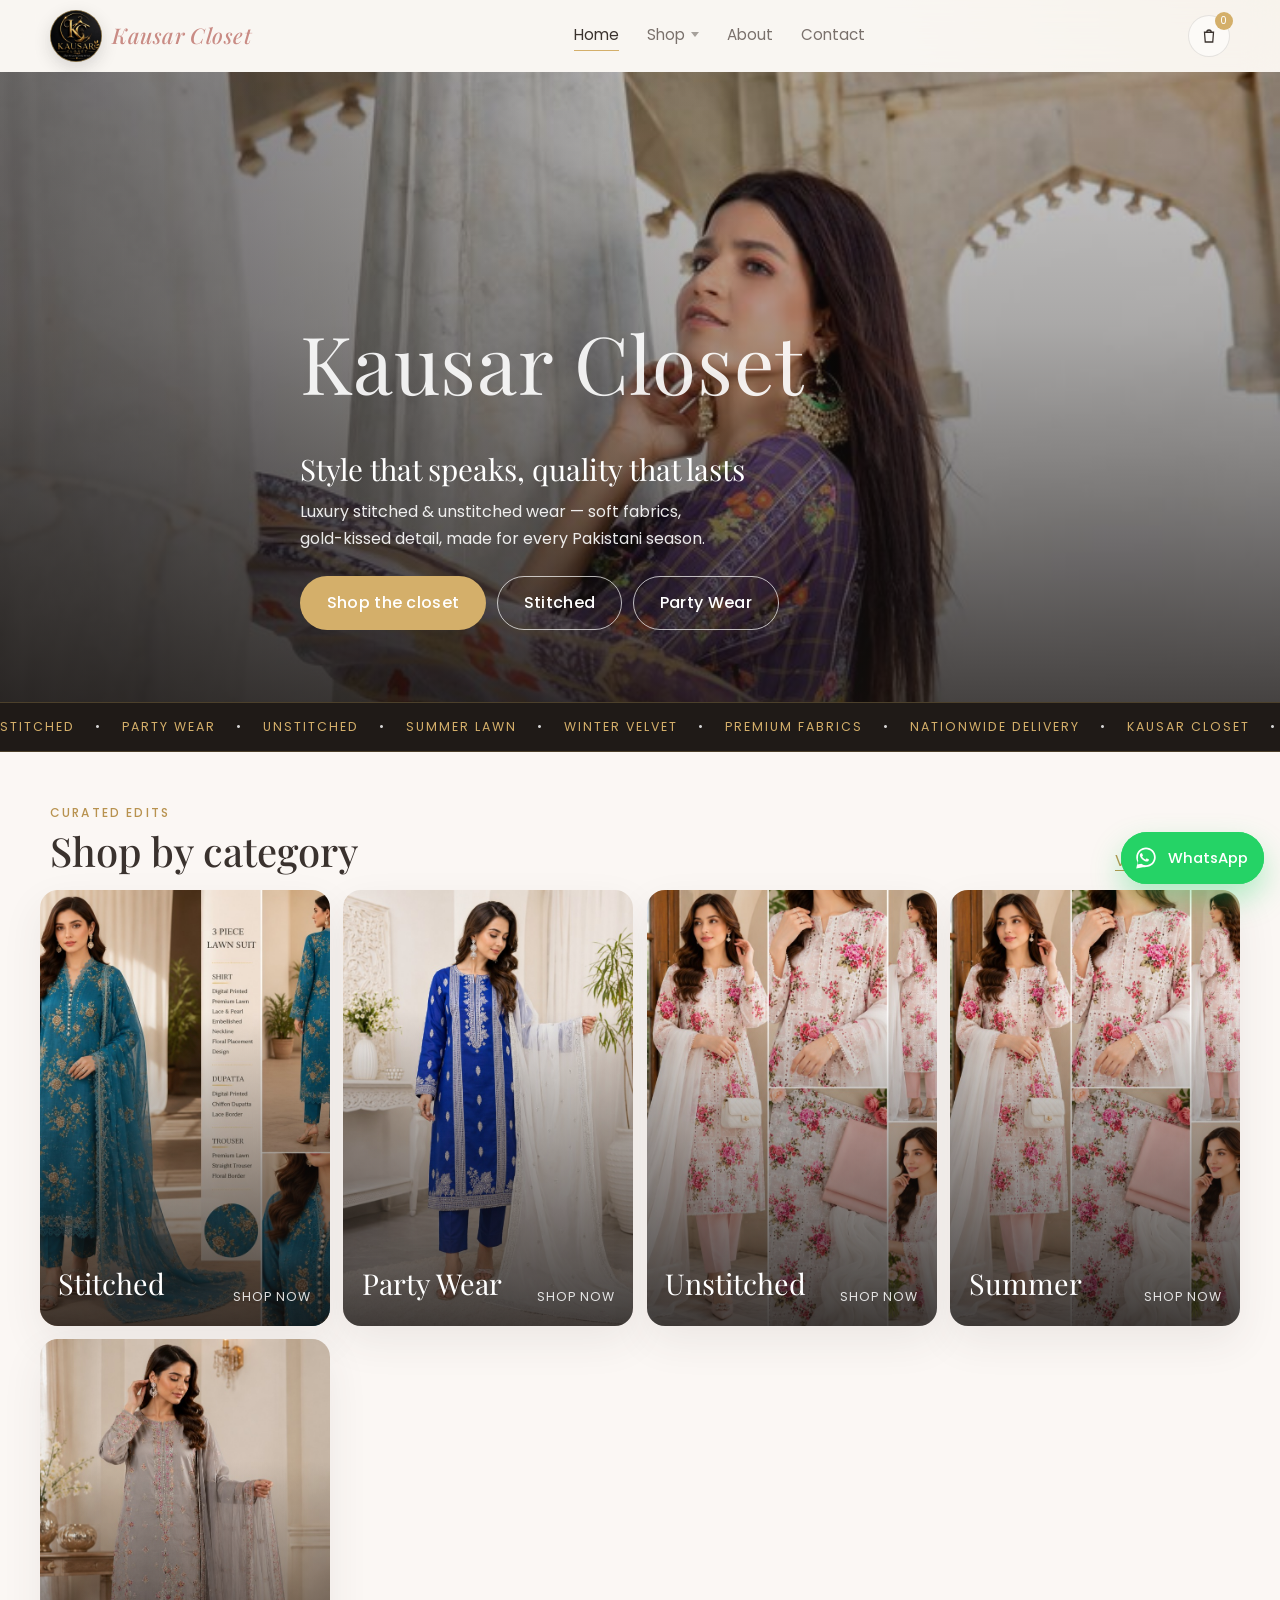
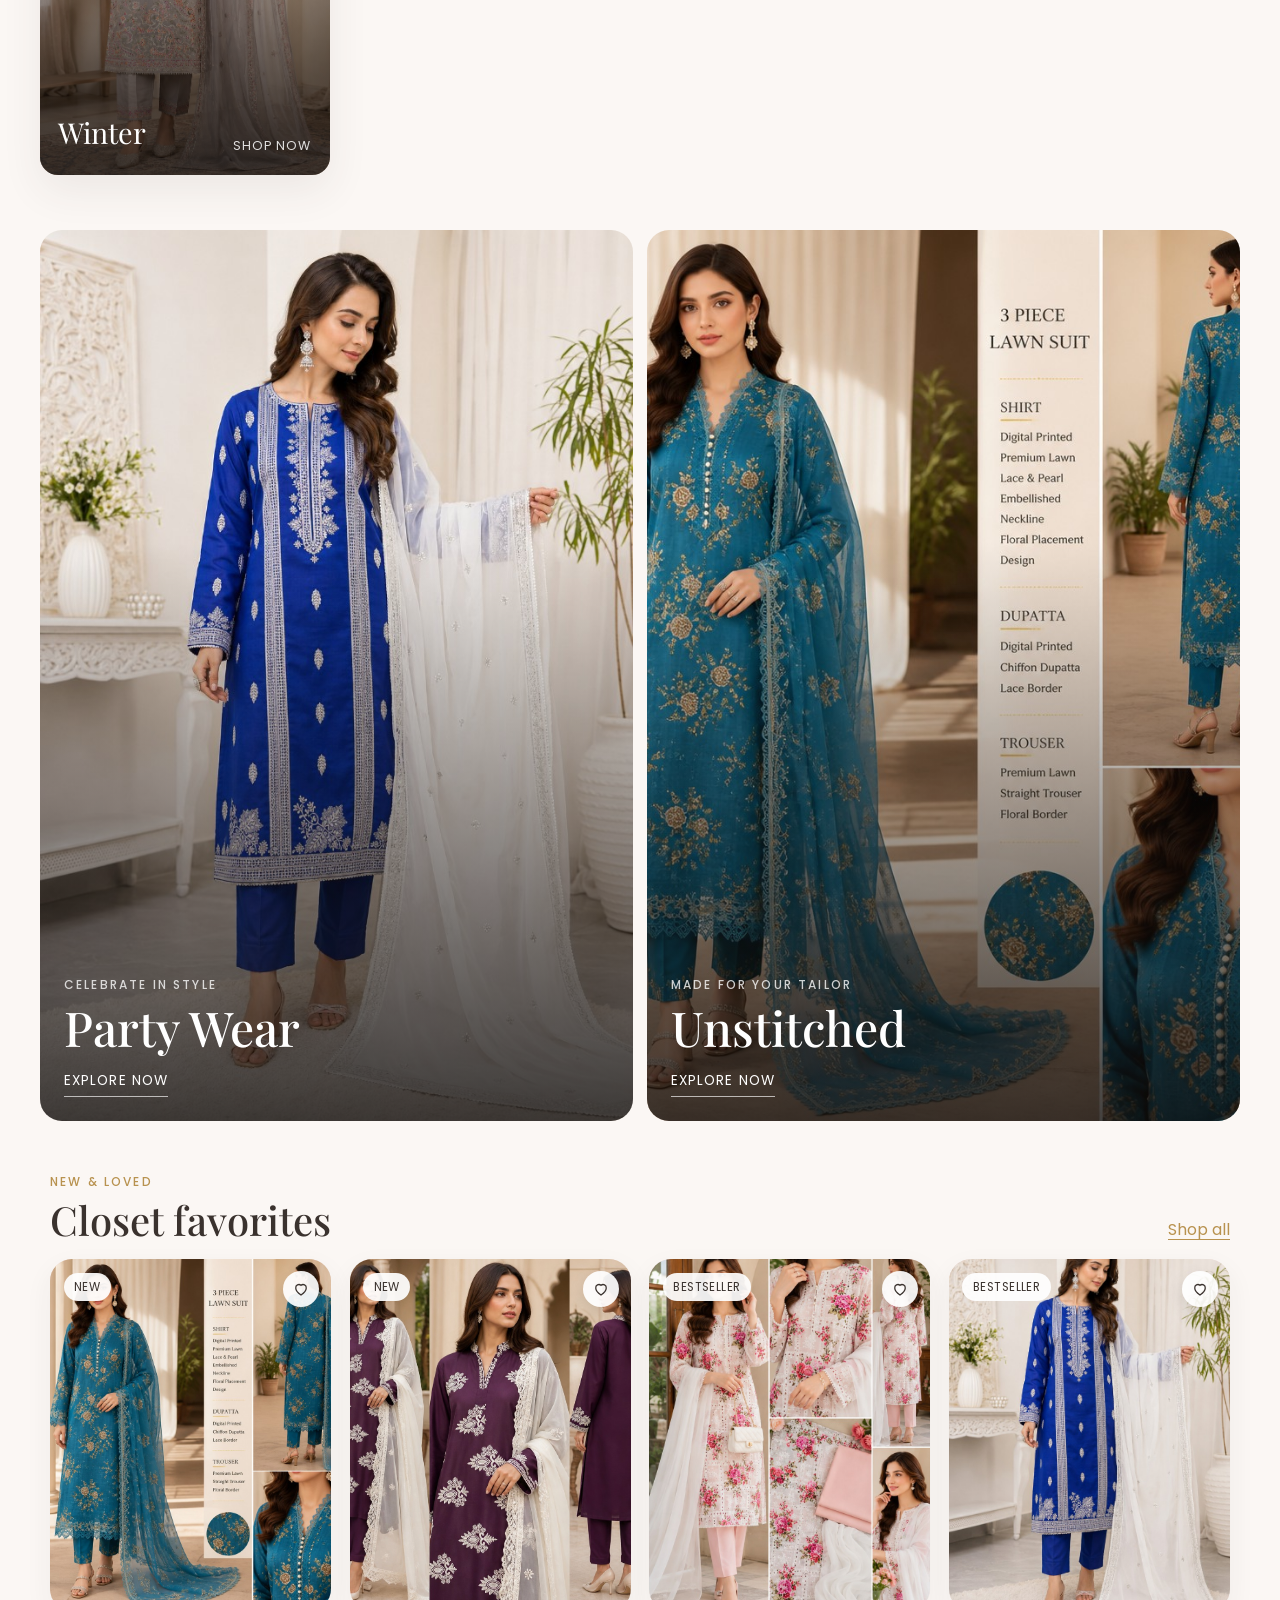
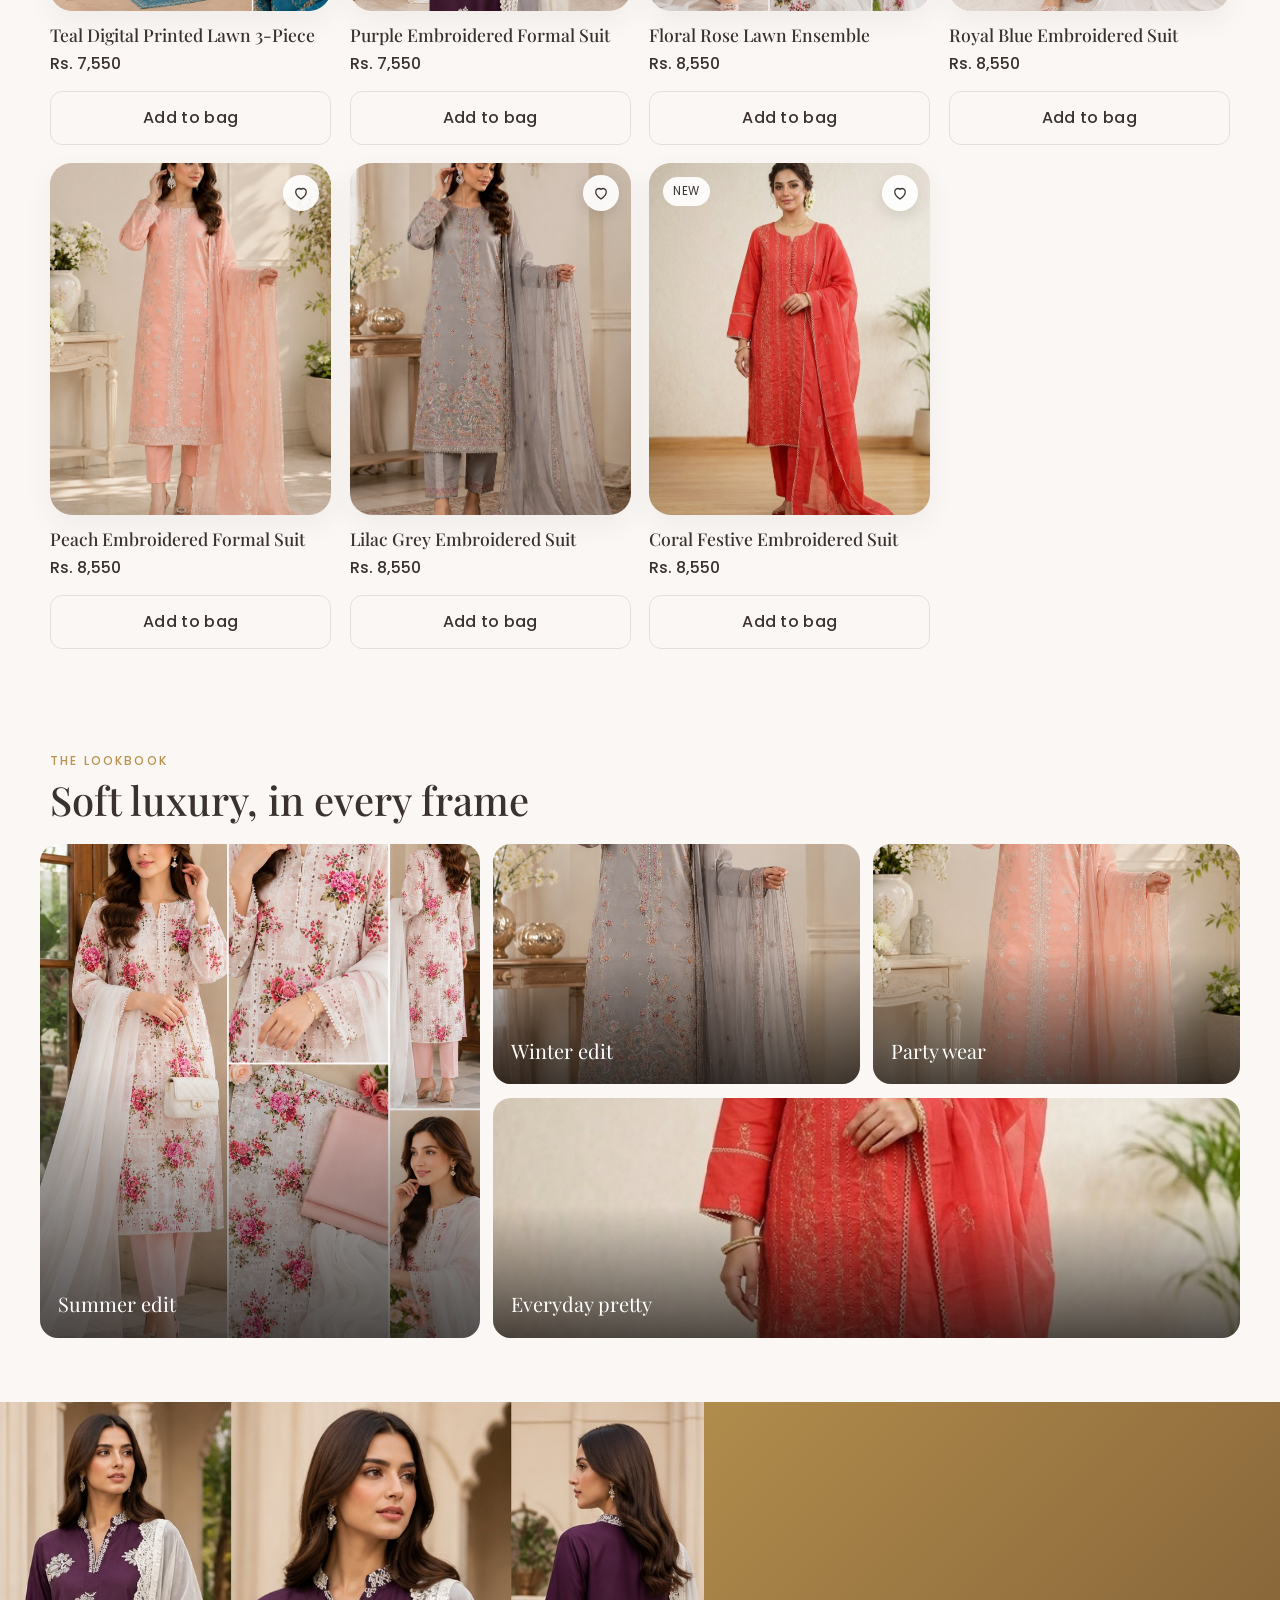
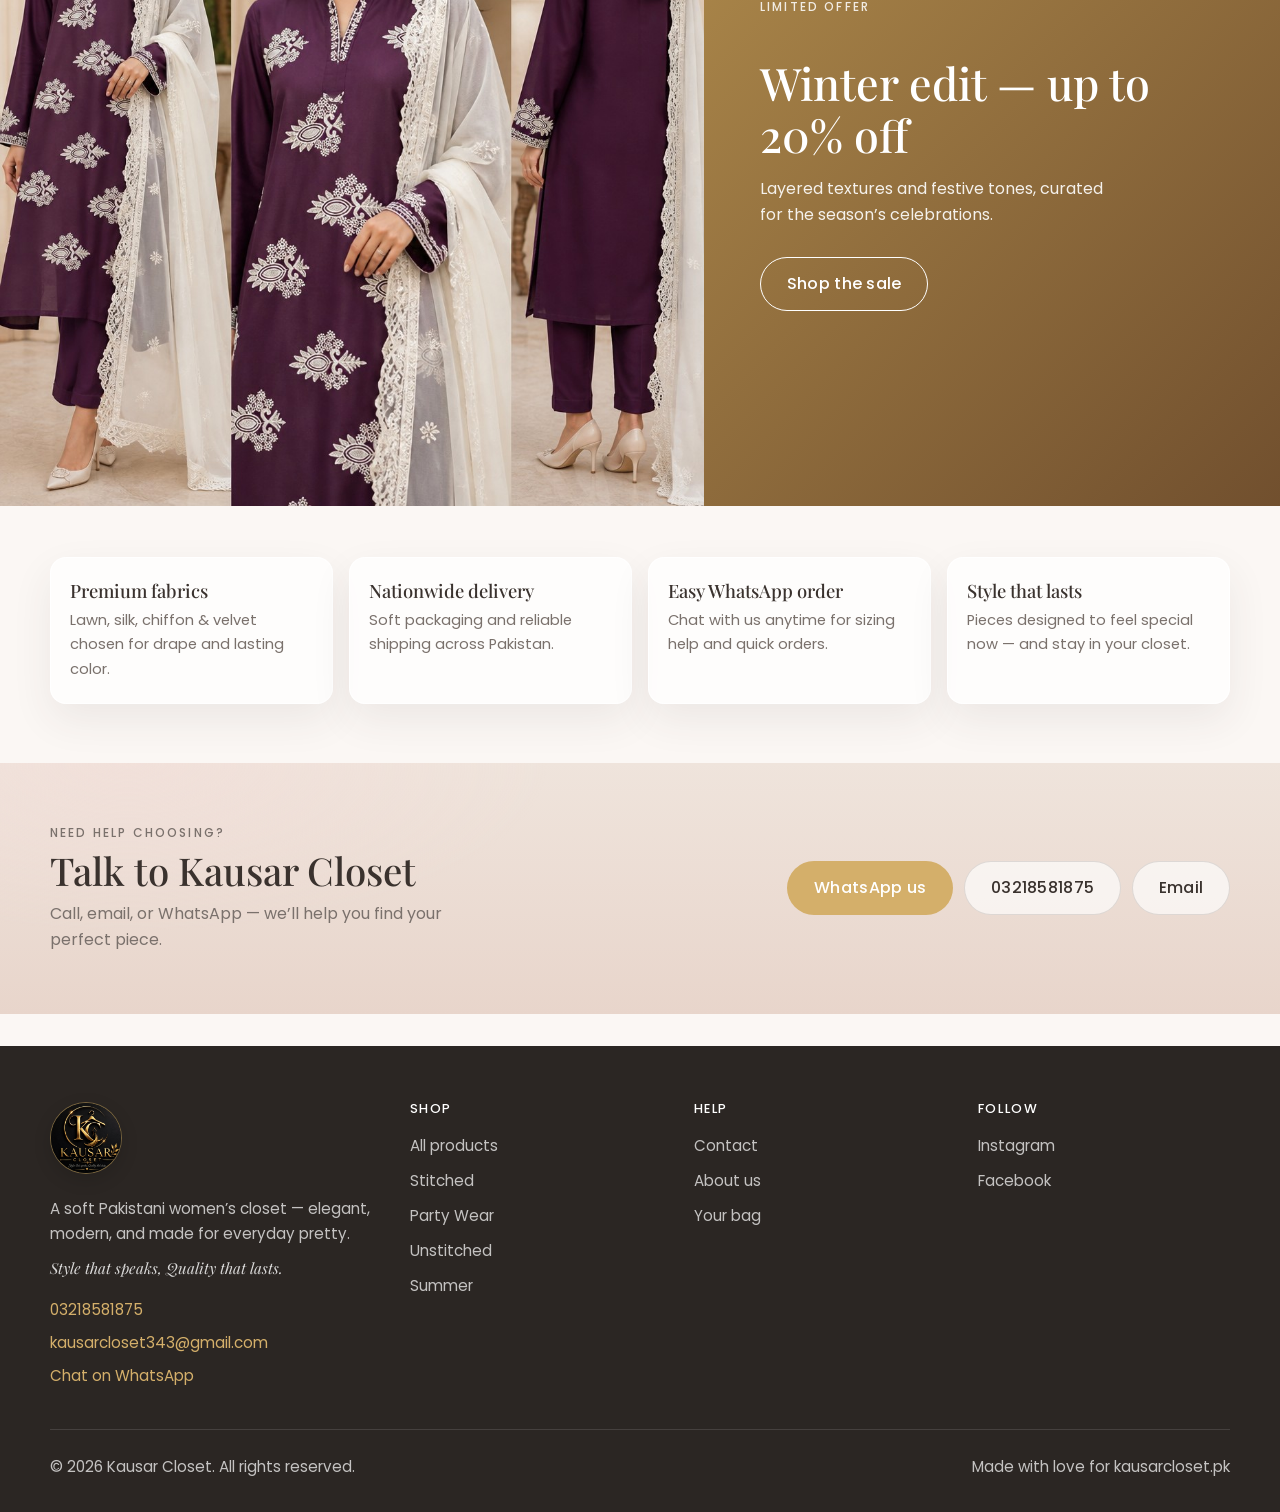
==== index.html @ b7579f5f "Add files via upload" ====
<!DOCTYPE html>
<html lang="en">
  <head>
    <!-- Google tag (gtag.js) -->
    <script async src="https://www.googletagmanager.com/gtag/js?id=G-FG3QPRJV1M"></script>
    <script>
      window.dataLayer = window.dataLayer || [];
      function gtag(){dataLayer.push(arguments);}
      gtag('js', new Date());

      gtag('config', 'G-FG3QPRJV1M');
    </script>
    <meta charset="UTF-8" />
    <meta name="viewport" content="width=device-width, initial-scale=1.0" />
    <title>Kausar Closet | Pakistani Women's Clothing — Stitched Dresses &amp; Party Wear</title>
    <meta
      name="description"
      content="Shop premium Pakistani women's clothing at Kausar Closet. Stitched lawn dresses, party wear, and festive outfits with nationwide delivery across Pakistan."
    />
    <meta
      name="keywords"
      content="Pakistani women's clothing, lawn suits, stitched dresses, party wear, Kausar Closet, online shopping Pakistan, women's fashion"
    />
    <meta name="robots" content="index, follow" />
    <meta name="author" content="Kausar Closet" />
    <link rel="canonical" href="https://kausarcloset.pk/" />
    <link rel="icon" href="images/logo.png" type="image/png" />
    <meta property="og:type" content="website" />
    <meta property="og:site_name" content="Kausar Closet" />
    <meta property="og:locale" content="en_PK" />
    <meta property="og:title" content="Kausar Closet | Pakistani Women's Clothing" />
    <meta
      property="og:description"
      content="Shop premium Pakistani women's clothing — stitched dresses, party wear, and lawn suits with nationwide delivery."
    />
    <meta property="og:url" content="https://kausarcloset.pk/" />
    <meta property="og:image" content="https://kausarcloset.pk/images/hero.jpg" />
    <meta name="twitter:card" content="summary_large_image" />
    <meta name="twitter:title" content="Kausar Closet | Pakistani Women's Clothing" />
    <meta
      name="twitter:description"
      content="Shop premium Pakistani women's clothing — stitched dresses, party wear, and lawn suits."
    />
    <meta name="twitter:image" content="https://kausarcloset.pk/images/hero.jpg" />
    <script type="application/ld+json">
      {
        "@context": "https://schema.org",
        "@type": "ClothingStore",
        "name": "Kausar Closet",
        "url": "https://kausarcloset.pk",
        "logo": "https://kausarcloset.pk/images/logo.png",
        "image": "https://kausarcloset.pk/images/hero.jpg",
        "description": "Premium Pakistani women's clothing brand offering stitched dresses, party wear, and lawn suits with nationwide delivery.",
        "email": "kausarcloset343@gmail.com",
        "telephone": "+923218581875",
        "sameAs": [
          "https://www.instagram.com/kausar_closet",
          "https://www.facebook.com/share/1J52Gzczg1/"
        ],
        "address": { "@type": "PostalAddress", "addressCountry": "PK" }
      }
    </script>
    <script type="application/ld+json">
      {
        "@context": "https://schema.org",
        "@type": "WebSite",
        "name": "Kausar Closet",
        "url": "https://kausarcloset.pk",
        "potentialAction": {
          "@type": "SearchAction",
          "target": "https://kausarcloset.pk/shop.html?q={search_term_string}",
          "query-input": "required name=search_term_string"
        }
      }
    </script>
    <link rel="preconnect" href="https://fonts.googleapis.com" />
    <link rel="preconnect" href="https://fonts.gstatic.com" crossorigin />
    <link
      href="https://fonts.googleapis.com/css2?family=Playfair+Display:wght@400;500;600&family=Poppins:wght@300;400;500;600&display=swap"
      rel="stylesheet"
    />
    <link rel="stylesheet" href="css/styles.css" />
  </head>
  <body>
    <header class="site-header">
      <nav class="navbar" aria-label="Primary">
        <a class="logo" href="index.html" aria-label="Kausar Closet home">
          <img class="logo-img" src="images/logo.png" alt="Kausar Closet" />
          <span class="logo-text">Kausar <em>Closet</em></span>
        </a>
        <ul class="nav-links" data-nav>
          <li><a href="index.html" aria-current="page">Home</a></li>
          <li class="nav-item has-dropdown">
            <a href="shop.html" class="nav-parent" data-dropdown-toggle aria-haspopup="true" aria-expanded="false">Shop</a>
            <ul class="nav-dropdown" data-dropdown>
              <li><a href="shop.html?category=stitched">Stitched</a></li>
              <li><a href="shop.html?category=partywear">Party Wear</a></li>
              <li><a href="shop.html?category=unstitched">Unstitched</a></li>
            </ul>
          </li>
          <li><a href="about.html">About</a></li>
          <li><a href="contact.html">Contact</a></li>
        </ul>
        <div class="nav-actions">
          <a class="icon-btn" href="cart.html" aria-label="Shopping bag">
            <svg width="18" height="18" viewBox="0 0 24 24" fill="none" stroke="currentColor" stroke-width="1.7">
              <path d="M6 7h12l-1 13H7L6 7z" />
              <path d="M9 7a3 3 0 0 1 6 0" />
            </svg>
            <span class="cart-count" data-cart-count>0</span>
          </a>
          <button class="nav-toggle" type="button" data-nav-toggle aria-label="Open menu" aria-expanded="false">
            <span></span><span></span><span></span>
          </button>
        </div>
      </nav>
    </header>

    <main>
      <section class="hero">
        <div class="hero-media">
          <img
            src="images/hero.jpg"
            alt="Pakistani women's stitched dresses and party wear — Kausar Closet"
          />
        </div>
        <div class="hero-content">
          <p class="hero-brand">Kausar Closet</p>
          <h2>Style that speaks, quality that lasts</h2>
          <p>Luxury stitched &amp; unstitched wear — soft fabrics, gold-kissed detail, made for every Pakistani season.</p>
          <div class="hero-actions">
            <a class="btn btn-primary" href="shop.html">Shop the closet</a>
            <a class="btn btn-outline" href="shop.html?category=stitched">Stitched</a>
            <a class="btn btn-outline" href="shop.html?category=partywear">Party Wear</a>
          </div>
        </div>
      </section>

      <div class="ticker" aria-hidden="true">
        <div class="ticker-track">
          <span>Stitched</span><span>•</span><span>Party Wear</span><span>•</span><span>Unstitched</span><span>•</span><span>Summer Lawn</span><span>•</span
          ><span>Winter Velvet</span><span>•</span><span>Premium Fabrics</span><span>•</span><span>Nationwide Delivery</span
          ><span>•</span><span>Kausar Closet</span><span>•</span> <span>Stitched</span><span>•</span><span>Party Wear</span><span>•</span><span>Unstitched</span
          ><span>•</span><span>Summer Lawn</span><span>•</span><span>Winter Velvet</span><span>•</span><span>Premium Fabrics</span
          ><span>•</span><span>Nationwide Delivery</span><span>•</span><span>Kausar Closet</span><span>•</span>
        </div>
      </div>

      <section class="section section-tight">
        <div class="container section-head-row reveal">
          <div>
            <p class="eyebrow">Curated edits</p>
            <h2>Shop by category</h2>
          </div>
          <a class="text-link" href="shop.html">View all pieces</a>
        </div>
        <div class="categories categories-home" data-categories></div>
      </section>

      <section class="editorial">
        <a class="editorial-panel reveal" href="shop.html?category=partywear">
          <img
            src="images/dresses/ChatGPT_Image_Jun_12__2026__12_15_43_PM-2d83cd5f-b2a1-4560-ad43-c1e8fb4c5774.png"
            alt="Pakistani party wear dresses — Kausar Closet collection"
          />
          <div class="editorial-copy">
            <p class="eyebrow">Celebrate in style</p>
            <h2>Party Wear</h2>
            <span class="editorial-link">Explore now</span>
          </div>
        </a>
        <a class="editorial-panel reveal" href="shop.html?category=unstitched">
          <img
            src="images/dresses/openart-gpt-image-2-edit-1_1781247168605_93f8f8d8-4ba07b5d-21bb-4611-be1c-ada21c6b756f.png"
            alt="Unstitched lawn suits — Kausar Closet"
          />
          <div class="editorial-copy">
            <p class="eyebrow">Made for your tailor</p>
            <h2>Unstitched</h2>
            <span class="editorial-link">Explore now</span>
          </div>
        </a>
      </section>

      <section class="section section-tight">
        <div class="container">
          <div class="section-head-row reveal">
            <div>
              <p class="eyebrow">New &amp; loved</p>
              <h2>Closet favorites</h2>
            </div>
            <a class="text-link" href="shop.html">Shop all</a>
          </div>
          <div class="products products-home" data-featured-products></div>
        </div>
      </section>

      <section class="lookbook">
        <div class="container lookbook-head reveal">
          <p class="eyebrow">The lookbook</p>
          <h2>Soft luxury, in every frame</h2>
        </div>
        <div class="lookbook-grid">
          <a class="lookbook-item tall reveal" href="shop.html?season=summer">
            <img src="images/dresses/ChatGPT_Image_Jun_12__2026__12_09_13_PM-4ccfb192-ed23-46f2-8f4c-86222f01ee28.png" alt="Summer lawn dress — Kausar Closet" />
            <span>Summer edit</span>
          </a>
          <a class="lookbook-item reveal" href="shop.html?season=winter">
            <img src="images/dresses/ChatGPT_Image_Jun_12__2026__12_21_53_PM-acbcbb9b-b437-4c44-b190-1f8b310de6d7.png" alt="Winter stitched outfit — Kausar Closet" />
            <span>Winter edit</span>
          </a>
          <a class="lookbook-item reveal" href="shop.html?category=partywear">
            <img src="images/dresses/ChatGPT_Image_Jun_12__2026__12_18_59_PM-d9ed36e4-d057-4223-8200-35a41bc79ed8.png" alt="Festive party wear dress — Kausar Closet" />
            <span>Party wear</span>
          </a>
          <a class="lookbook-item wide reveal" href="shop.html">
            <img src="images/dresses/Gemini_Generated_Image_ppmfowppmfowppmf-2f299308-337a-46da-9046-ed47f07273a7.png" alt="Everyday Pakistani lawn dress — Kausar Closet" />
            <span>Everyday pretty</span>
          </a>
        </div>
      </section>

      <section class="promo promo-rich">
        <div class="promo-media">
          <img
            src="images/dresses/openart-gpt-image-2-edit-1_1781247405779_ece7c809-76edd102-9fc7-47de-b221-4cb760f523ff.png"
            alt="Winter sale collection"
          />
        </div>
        <div class="promo-inner reveal">
          <p class="eyebrow">Limited offer</p>
          <h2>Winter edit — up to 20% off</h2>
          <p>Layered textures and festive tones, curated for the season’s celebrations.</p>
          <a class="btn btn-outline" href="shop.html?season=winter">Shop the sale</a>
        </div>
      </section>

      <section class="section section-tight promise">
        <div class="container">
          <div class="promise-grid">
            <article class="promise-item reveal">
              <h3>Premium fabrics</h3>
              <p>Lawn, silk, chiffon &amp; velvet chosen for drape and lasting color.</p>
            </article>
            <article class="promise-item reveal">
              <h3>Nationwide delivery</h3>
              <p>Soft packaging and reliable shipping across Pakistan.</p>
            </article>
            <article class="promise-item reveal">
              <h3>Easy WhatsApp order</h3>
              <p>Chat with us anytime for sizing help and quick orders.</p>
            </article>
            <article class="promise-item reveal">
              <h3>Style that lasts</h3>
              <p>Pieces designed to feel special now — and stay in your closet.</p>
            </article>
          </div>
        </div>
      </section>

      <section class="cta-band">
        <div class="container cta-band-inner reveal">
          <div>
            <p class="eyebrow">Need help choosing?</p>
            <h2>Talk to Kausar Closet</h2>
            <p>Call, email, or WhatsApp — we’ll help you find your perfect piece.</p>
          </div>
          <div class="cta-band-actions">
            <a class="btn btn-primary" href="https://wa.me/923218581875" target="_blank" rel="noopener noreferrer">WhatsApp us</a>
            <a class="btn btn-ghost-light" href="tel:03218581875">03218581875</a>
            <a class="btn btn-ghost-light" href="mailto:kausarcloset343@gmail.com">Email</a>
          </div>
        </div>
      </section>
    </main>

    <footer class="site-footer">
      <div class="container footer-grid">
        <div>
          <a class="logo logo-footer" href="index.html" aria-label="Kausar Closet home">
            <img class="logo-img" src="images/logo.png" alt="Kausar Closet" />
          </a>
          <p>A soft Pakistani women’s closet — elegant, modern, and made for everyday pretty.</p>
          <p class="footer-tagline">Style that speaks, Quality that lasts.</p>
          <ul class="footer-contact">
            <li><a href="tel:03218581875">03218581875</a></li>
            <li><a href="mailto:kausarcloset343@gmail.com">kausarcloset343@gmail.com</a></li>
            <li><a href="https://wa.me/923218581875" target="_blank" rel="noopener noreferrer">Chat on WhatsApp</a></li>
          </ul>
        </div>
        <div class="footer-col">
          <h3>Shop</h3>
          <ul>
            <li><a href="shop.html">All products</a></li>
            <li><a href="shop.html?category=stitched">Stitched</a></li>
            <li><a href="shop.html?category=partywear">Party Wear</a></li>
            <li><a href="shop.html?category=unstitched">Unstitched</a></li>
            <li><a href="shop.html?season=summer">Summer</a></li>
          </ul>
        </div>
        <div class="footer-col">
          <h3>Help</h3>
          <ul>
            <li><a href="contact.html">Contact</a></li>
            <li><a href="about.html">About us</a></li>
            <li><a href="cart.html">Your bag</a></li>
          </ul>
        </div>
        <div class="footer-col">
          <h3>Follow</h3>
          <ul class="social-links">
            <li>
              <a
                href="https://www.instagram.com/kausar_closet"
                target="_blank"
                rel="noopener noreferrer"
                aria-label="Instagram"
                >Instagram</a
              >
            </li>
            <li>
              <a
                href="https://www.facebook.com/share/1J52Gzczg1/?mibextid=wwXIfr"
                target="_blank"
                rel="noopener noreferrer"
                aria-label="Facebook"
                >Facebook</a
              >
            </li>
          </ul>
        </div>
      </div>
      <div class="container footer-bottom">
        <p>© <span data-year></span> Kausar Closet. All rights reserved.</p>
        <p>Made with love for kausarcloset.pk</p>
      </div>
    </footer>

    <script src="js/seo.js?v=24"></script>
    <script src="js/data.js?v=24"></script>
    <script src="js/cart.js?v=24"></script>
    <script src="js/main.js?v=24"></script>
    <a
      class="whatsapp-float"
      href="https://wa.me/923218581875?text=Hi%20Kausar%20Closet%2C%20I%20have%20a%20question"
      target="_blank"
      rel="noopener noreferrer"
      aria-label="Chat on WhatsApp"
    >
      <svg viewBox="0 0 32 32" aria-hidden="true">
        <path
          fill="currentColor"
          d="M19.11 17.43c-.28-.14-1.64-.81-1.9-.90-.25-.1-.44-.14-.63.14-.18.27-.72.9-.88 1.08-.16.18-.33.2-.6.07-.28-.14-1.16-.43-2.21-1.36-.82-.73-1.37-1.63-1.53-1.9-.16-.28-.02-.43.12-.57.12-.12.28-.33.41-.49.14-.16.18-.28.28-.46.09-.18.05-.35-.02-.49-.07-.14-.63-1.51-.86-2.07-.23-.55-.46-.47-.63-.48h-.54c-.18 0-.49.07-.74.35-.25.28-.97.95-.97 2.31s.99 2.68 1.13 2.86c.14.18 1.95 2.98 4.72 4.18 1.76.76 2.36.76 3.2.64.5-.07 1.64-.67 1.87-1.32.23-.65.23-1.2.16-1.32-.07-.11-.25-.18-.53-.32z"
        />
        <path
          fill="currentColor"
          d="M16.02 3C9.4 3 4.02 8.37 4.02 15c0 2.2.6 4.25 1.64 6.03L4 29l8.17-1.6A11.9 11.9 0 0 0 16.02 27C22.65 27 28 21.63 28 15S22.65 3 16.02 3zm0 21.82c-1.95 0-3.76-.56-5.3-1.53l-.38-.23-4.85.95 1-4.72-.25-.4A9.76 9.76 0 0 1 6.2 15c0-5.42 4.4-9.82 9.82-9.82s9.82 4.4 9.82 9.82-4.4 9.82-9.82 9.82z"
        />
      </svg>
      <span>WhatsApp</span>
    </a>
  </body>
</html>
---- css/styles.css ----
:root {
  --gold: #d4af6a;
  --gold-dark: #b8924f;
  --blush: #f3ddd8;
  --blush-deep: #e8c6be;
  --rose: #c98b84;
  --bg: #fbf7f4;
  --bg-warm: #f6ebe4;
  --white: #ffffff;
  --ink: #3a322e;
  --ink-soft: #7a716c;
  --line: rgba(58, 50, 46, 0.12);
  --shadow: 0 16px 40px rgba(58, 50, 46, 0.08);
  --radius: 22px;
  --header-h: 72px;
  --font-display: "Playfair Display", Georgia, serif;
  --font-body: "Poppins", "Segoe UI", sans-serif;
  --ease: cubic-bezier(0.22, 1, 0.36, 1);
  --space: clamp(1rem, 3.5vw, 2.5rem);
}

*,
*::before,
*::after {
  box-sizing: border-box;
  margin: 0;
  padding: 0;
}

html {
  scroll-behavior: smooth;
}

body {
  font-family: var(--font-body);
  color: var(--ink);
  background:
    radial-gradient(1000px 520px at 8% -8%, rgba(243, 221, 216, 0.7), transparent 55%),
    radial-gradient(800px 480px at 100% 0%, rgba(212, 175, 106, 0.16), transparent 52%),
    radial-gradient(600px 380px at 50% 100%, rgba(243, 221, 216, 0.35), transparent 60%),
    var(--bg);
  line-height: 1.65;
  min-height: 100vh;
  -webkit-font-smoothing: antialiased;
  text-rendering: optimizeLegibility;
  overflow-x: hidden;
}

body.nav-open {
  overflow: hidden;
}

img {
  display: block;
  max-width: 100%;
}

a {
  color: inherit;
  text-decoration: none;
}

button,
input,
select,
textarea {
  font: inherit;
}

ul {
  list-style: none;
}

.container {
  width: min(1180px, calc(100% - (var(--space) * 2)));
  margin-inline: auto;
}

.eyebrow {
  font-size: 0.75rem;
  letter-spacing: 0.18em;
  text-transform: uppercase;
  color: var(--gold-dark);
  font-weight: 500;
}

h1,
h2,
h3,
.logo {
  font-family: var(--font-display);
  font-weight: 500;
  line-height: 1.15;
}

.section {
  padding: clamp(2.5rem, 5vw, 4.25rem) 0;
}

.section-tight {
  padding: clamp(2rem, 4vw, 3.25rem) 0;
}

.section-head {
  text-align: center;
  max-width: 560px;
  margin: 0 auto 2rem;
}

.section-head h2 {
  font-size: clamp(1.85rem, 4vw, 2.6rem);
  margin: 0.5rem 0 0.75rem;
}

.section-head p {
  color: var(--ink-soft);
}

.section-head-row {
  display: flex;
  align-items: end;
  justify-content: space-between;
  gap: 1rem;
  margin-bottom: 1rem;
}

.section-head-row h2 {
  font-size: clamp(1.85rem, 4vw, 2.5rem);
  margin-top: 0.35rem;
}

.section-head-row .text-link {
  margin-top: 0;
  white-space: nowrap;
}

.btn {
  display: inline-flex;
  align-items: center;
  justify-content: center;
  gap: 0.5rem;
  min-height: 48px;
  padding: 0.8rem 1.6rem;
  border-radius: 999px;
  border: 1px solid transparent;
  font-weight: 500;
  letter-spacing: 0.02em;
  cursor: pointer;
  transition: transform 0.35s var(--ease), background 0.35s var(--ease), color 0.35s var(--ease),
    border-color 0.35s var(--ease);
}

.btn:hover {
  transform: translateY(-2px);
}

.btn-primary {
  background: var(--gold);
  color: #fff;
}

.btn-primary:hover {
  background: var(--gold-dark);
}

.btn-outline {
  border-color: rgba(255, 255, 255, 0.7);
  color: #fff;
  background: transparent;
}

.btn-outline:hover {
  background: #fff;
  color: var(--ink);
}

.btn-ghost {
  background: transparent;
  border-color: var(--line);
  color: var(--ink);
  min-height: 42px;
  width: 100%;
  border-radius: 12px;
}

.btn-ghost:hover {
  border-color: var(--gold);
  color: var(--gold-dark);
}

.btn-block {
  width: 100%;
}

.text-link {
  display: inline-block;
  margin-top: 1rem;
  color: var(--gold-dark);
  text-decoration: underline;
  text-underline-offset: 4px;
}

/* Header */
.site-header {
  position: sticky;
  top: 0;
  z-index: 1000;
  height: var(--header-h);
  display: flex;
  align-items: center;
  backdrop-filter: blur(16px);
  background: rgba(248, 245, 242, 0.72);
  border-bottom: 1px solid transparent;
  transition: background 0.35s var(--ease), border-color 0.35s var(--ease), box-shadow 0.35s var(--ease);
}

.site-header.is-scrolled {
  background: rgba(255, 255, 255, 0.9);
  border-bottom-color: var(--line);
  box-shadow: 0 8px 30px rgba(51, 51, 51, 0.05);
}

.navbar {
  width: min(1180px, calc(100% - (var(--space) * 2)));
  margin-inline: auto;
  display: flex;
  align-items: center;
  justify-content: space-between;
  gap: 0.75rem;
}

.logo {
  display: inline-flex;
  align-items: center;
  gap: 0.65rem;
  font-size: clamp(1.05rem, 3vw, 1.35rem);
  letter-spacing: 0.02em;
  white-space: nowrap;
}

.logo-img {
  width: clamp(42px, 8vw, 52px);
  height: clamp(42px, 8vw, 52px);
  object-fit: cover;
  border-radius: 50%;
  border: 1px solid rgba(212, 175, 106, 0.55);
  background: #0b0b0b;
  box-shadow:
    0 0 0 0 rgba(212, 175, 106, 0.35),
    0 6px 18px rgba(0, 0, 0, 0.14);
  animation:
    logoIn 0.9s var(--ease) both,
    logoFloat 4.5s ease-in-out 0.9s infinite,
    logoGlow 2.8s ease-in-out 0.9s infinite;
  transition: transform 0.45s var(--ease), box-shadow 0.45s var(--ease), border-color 0.45s var(--ease);
  will-change: transform, box-shadow;
}

.logo:hover .logo-img {
  transform: scale(1.1) rotate(-6deg);
  border-color: var(--gold);
  box-shadow:
    0 0 0 6px rgba(212, 175, 106, 0.18),
    0 10px 28px rgba(212, 175, 106, 0.35);
  animation-play-state: paused;
}

.logo-text {
  display: inline-block;
  animation: logoTextIn 0.85s var(--ease) 0.15s both;
}

.logo:hover .logo-text {
  animation: logoShimmer 1.4s ease;
}

.logo-text em,
.logo span,
.logo em {
  color: var(--rose);
  font-style: italic;
  font-weight: 500;
}

.logo-footer .logo-img {
  width: 72px;
  height: 72px;
}

@keyframes logoIn {
  from {
    opacity: 0;
    transform: scale(0.55) rotate(-25deg);
  }
  to {
    opacity: 1;
    transform: scale(1) rotate(0deg);
  }
}

@keyframes logoTextIn {
  from {
    opacity: 0;
    transform: translateX(-10px);
  }
  to {
    opacity: 1;
    transform: translateX(0);
  }
}

@keyframes logoFloat {
  0%,
  100% {
    transform: translateY(0);
  }
  50% {
    transform: translateY(-4px);
  }
}

@keyframes logoGlow {
  0%,
  100% {
    box-shadow:
      0 0 0 0 rgba(212, 175, 106, 0.28),
      0 6px 18px rgba(0, 0, 0, 0.14);
  }
  50% {
    box-shadow:
      0 0 0 8px rgba(212, 175, 106, 0.08),
      0 8px 26px rgba(212, 175, 106, 0.35);
  }
}

@keyframes logoShimmer {
  0%,
  100% {
    opacity: 1;
    letter-spacing: 0.02em;
  }
  50% {
    opacity: 0.82;
    letter-spacing: 0.06em;
  }
}

.footer-tagline {
  margin-top: 0.65rem;
  font-family: var(--font-display);
  font-style: italic;
  color: rgba(255, 255, 255, 0.82) !important;
}

.footer-contact {
  display: grid;
  gap: 0.4rem;
  margin-top: 1rem;
}

.footer-contact a {
  color: var(--gold) !important;
}

.tagline {
  margin-top: 1rem;
  font-family: var(--font-display);
  font-style: italic;
  color: var(--rose) !important;
}

.whatsapp-float {
  position: fixed;
  right: max(1rem, env(safe-area-inset-right));
  bottom: max(1rem, env(safe-area-inset-bottom));
  z-index: 2100;
  display: inline-flex;
  align-items: center;
  gap: 0.55rem;
  min-height: 52px;
  padding: 0.7rem 1rem 0.7rem 0.75rem;
  border-radius: 999px;
  background: #25d366;
  color: #fff;
  font-size: 0.92rem;
  font-weight: 500;
  box-shadow: 0 14px 30px rgba(37, 211, 102, 0.35);
  transition: transform 0.3s var(--ease), box-shadow 0.3s var(--ease), background 0.3s var(--ease);
  animation: waIn 0.7s var(--ease) 0.4s both, waBounce 2.4s ease-in-out 1.2s infinite;
}

.whatsapp-float::before,
.whatsapp-float::after {
  content: "";
  position: absolute;
  inset: 0;
  border-radius: inherit;
  border: 2px solid rgba(37, 211, 102, 0.7);
  pointer-events: none;
  animation: waPulse 2.4s ease-out infinite;
}

.whatsapp-float::after {
  animation-delay: 1.2s;
}

.whatsapp-float svg {
  width: 26px;
  height: 26px;
  flex-shrink: 0;
  animation: waWiggle 2.4s ease-in-out 1.2s infinite;
}

.whatsapp-float:hover {
  transform: translateY(-4px) scale(1.05);
  background: #1ebe57;
  box-shadow: 0 18px 34px rgba(37, 211, 102, 0.48);
  color: #fff;
  animation-play-state: paused;
}

.whatsapp-float:hover::before,
.whatsapp-float:hover::after,
.whatsapp-float:hover svg {
  animation-play-state: paused;
}

@keyframes waIn {
  from {
    opacity: 0;
    transform: translateY(24px) scale(0.7);
  }
  to {
    opacity: 1;
    transform: translateY(0) scale(1);
  }
}

@keyframes waBounce {
  0%,
  100% {
    transform: translateY(0);
  }
  40% {
    transform: translateY(-7px);
  }
  60% {
    transform: translateY(-3px);
  }
}

@keyframes waPulse {
  0% {
    transform: scale(1);
    opacity: 0.75;
  }
  100% {
    transform: scale(1.55);
    opacity: 0;
  }
}

@keyframes waWiggle {
  0%,
  70%,
  100% {
    transform: rotate(0deg);
  }
  78% {
    transform: rotate(-12deg);
  }
  86% {
    transform: rotate(10deg);
  }
  92% {
    transform: rotate(-6deg);
  }
}

.nav-links {
  display: flex;
  align-items: center;
  gap: 1.75rem;
}

.nav-item {
  position: relative;
}

.nav-links a {
  font-size: 0.95rem;
  font-weight: 400;
  color: var(--ink-soft);
  position: relative;
  transition: color 0.3s var(--ease);
}

.nav-parent {
  display: inline-flex;
  align-items: center;
  gap: 0.35rem;
}

.nav-parent::before {
  content: "";
  order: 1;
  width: 0;
  height: 0;
  border-left: 4px solid transparent;
  border-right: 4px solid transparent;
  border-top: 5px solid currentColor;
  opacity: 0.65;
  transition: transform 0.3s var(--ease);
}

.nav-links > li > a::after {
  content: "";
  position: absolute;
  left: 0;
  bottom: -6px;
  width: 100%;
  height: 1px;
  background: var(--gold);
  transform: scaleX(0);
  transform-origin: left;
  transition: transform 0.35s var(--ease);
}

.nav-links > li > a:hover,
.nav-links > li > a[aria-current="page"] {
  color: var(--ink);
}

.nav-links > li > a:hover::after,
.nav-links > li > a[aria-current="page"]::after {
  transform: scaleX(1);
}

.nav-dropdown {
  position: absolute;
  top: calc(100% + 0.85rem);
  left: 50%;
  min-width: 180px;
  padding: 0.55rem;
  border-radius: 16px;
  background: rgba(255, 251, 249, 0.98);
  border: 1px solid var(--line);
  box-shadow: var(--shadow);
  display: grid;
  gap: 0.2rem;
  opacity: 0;
  visibility: hidden;
  transform: translate(-50%, 8px);
  pointer-events: none;
  transition: opacity 0.28s var(--ease), transform 0.28s var(--ease), visibility 0.28s;
  z-index: 1200;
}

.nav-dropdown::before {
  content: "";
  position: absolute;
  top: -10px;
  left: 0;
  right: 0;
  height: 10px;
}

.nav-dropdown a {
  display: block;
  padding: 0.75rem 0.9rem;
  border-radius: 12px;
  color: var(--ink-soft);
}

.nav-dropdown a::after {
  display: none;
}

.nav-dropdown a:hover {
  background: rgba(212, 175, 106, 0.14);
  color: var(--ink);
}

.has-dropdown:hover .nav-dropdown,
.has-dropdown:focus-within .nav-dropdown,
.has-dropdown.is-open .nav-dropdown {
  opacity: 1;
  visibility: visible;
  transform: translate(-50%, 0);
  pointer-events: auto;
}

.has-dropdown:hover .nav-parent::before,
.has-dropdown:focus-within .nav-parent::before,
.has-dropdown.is-open .nav-parent::before {
  transform: rotate(180deg);
}

.nav-actions {
  display: flex;
  align-items: center;
  gap: 0.75rem;
}

.icon-btn {
  position: relative;
  width: 42px;
  height: 42px;
  border: 1px solid var(--line);
  border-radius: 50%;
  background: rgba(255, 255, 255, 0.55);
  display: grid;
  place-items: center;
  cursor: pointer;
  transition: border-color 0.3s var(--ease), background 0.3s var(--ease);
}

.icon-btn:hover {
  border-color: var(--gold);
  background: #fff;
}

.cart-count {
  position: absolute;
  top: -4px;
  right: -4px;
  min-width: 18px;
  height: 18px;
  padding: 0 4px;
  border-radius: 999px;
  background: var(--gold);
  color: #fff;
  font-size: 0.65rem;
  display: grid;
  place-items: center;
}

.nav-toggle {
  display: none;
  width: 42px;
  height: 42px;
  border: 1px solid var(--line);
  border-radius: 50%;
  background: #fff;
  cursor: pointer;
}

.nav-toggle span {
  display: block;
  width: 16px;
  height: 1.5px;
  margin: 3px auto;
  background: var(--ink);
  transition: transform 0.3s var(--ease), opacity 0.3s var(--ease);
}

/* Hero */
.hero {
  position: relative;
  min-height: clamp(62svh, 70svh, 760px);
  display: grid;
  place-items: end start;
  color: #fff;
  overflow: hidden;
  isolation: isolate;
}

.hero-media {
  position: absolute;
  inset: 0;
  z-index: -2;
}

.hero-media img {
  width: 100%;
  height: 100%;
  object-fit: cover;
  object-position: center 20%;
  animation: heroZoom 18s var(--ease) infinite alternate;
}

.hero::after {
  content: "";
  position: absolute;
  inset: 0;
  z-index: -1;
  background:
    linear-gradient(180deg, rgba(20, 16, 14, 0.2) 0%, rgba(20, 16, 14, 0.35) 40%, rgba(20, 16, 14, 0.78) 100%),
    linear-gradient(90deg, rgba(20, 16, 14, 0.5) 0%, transparent 58%);
}

.hero-content {
  width: min(1180px, calc(100% - (var(--space) * 2)));
  margin: 0 auto;
  padding: 0 0 clamp(2.5rem, 6vw, 4.5rem);
  max-width: 680px;
}

.hero-brand {
  font-family: var(--font-display);
  font-size: clamp(2.6rem, 9vw, 5rem);
  letter-spacing: 0.01em;
  margin-bottom: 0.55rem;
  animation: rise 1s var(--ease) both;
  text-wrap: balance;
}

.hero h2 {
  font-size: clamp(1.25rem, 3vw, 1.85rem);
  font-weight: 400;
  margin-bottom: 0.85rem;
  animation: rise 1s var(--ease) 0.12s both;
}

.hero p {
  max-width: 42ch;
  color: rgba(255, 255, 255, 0.9);
  margin-bottom: 1.5rem;
  animation: rise 1s var(--ease) 0.22s both;
}

.hero-actions {
  display: flex;
  flex-wrap: wrap;
  gap: 0.7rem;
  animation: rise 1s var(--ease) 0.32s both;
}

.ticker {
  overflow: hidden;
  background: #1f1a17;
  color: rgba(255, 255, 255, 0.82);
  border-block: 1px solid rgba(212, 175, 106, 0.25);
}

.ticker-track {
  display: flex;
  gap: 1.25rem;
  width: max-content;
  padding: 0.85rem 0;
  font-size: 0.78rem;
  letter-spacing: 0.16em;
  text-transform: uppercase;
  animation: tickerMove 28s linear infinite;
}

.ticker-track span:nth-child(odd) {
  color: var(--gold);
}

@keyframes tickerMove {
  from { transform: translateX(0); }
  to { transform: translateX(-50%); }
}

.categories {
  display: grid;
  grid-template-columns: repeat(4, 1fr);
  gap: clamp(0.85rem, 2vw, 1.25rem);
}

.categories-home {
  width: min(1280px, calc(100% - (var(--space) * 2)));
  margin-inline: auto;
  gap: 0.85rem;
}

.category-tile {
  position: relative;
  min-height: clamp(240px, 34vw, 360px);
  overflow: hidden;
  border-radius: calc(var(--radius) - 4px);
  color: #fff;
  box-shadow: var(--shadow);
}

.category-tile img {
  width: 100%;
  height: 100%;
  object-fit: cover;
  transition: transform 0.8s var(--ease);
}

.category-tile::after {
  content: "";
  position: absolute;
  inset: 0;
  background: linear-gradient(180deg, transparent 28%, rgba(20, 16, 14, 0.78));
}

.category-copy {
  position: absolute;
  left: 1.15rem;
  right: 1.15rem;
  bottom: 1.15rem;
  z-index: 1;
  display: flex;
  align-items: end;
  justify-content: space-between;
  gap: 0.75rem;
}

.category-label {
  font-family: var(--font-display);
  font-size: clamp(1.35rem, 2.4vw, 1.8rem);
}

.category-cta {
  font-size: 0.78rem;
  letter-spacing: 0.08em;
  text-transform: uppercase;
  opacity: 0.85;
}

.category-tile:hover img {
  transform: scale(1.07);
}

.editorial {
  display: grid;
  grid-template-columns: 1fr 1fr;
  gap: 0.85rem;
  width: min(1280px, calc(100% - (var(--space) * 2)));
  margin: 0.25rem auto 0;
}

.editorial-panel {
  position: relative;
  min-height: clamp(320px, 42vw, 520px);
  overflow: hidden;
  border-radius: var(--radius);
  color: #fff;
  isolation: isolate;
}

.editorial-panel img {
  width: 100%;
  height: 100%;
  object-fit: cover;
  transition: transform 0.9s var(--ease);
}

.editorial-panel::after {
  content: "";
  position: absolute;
  inset: 0;
  background: linear-gradient(180deg, transparent 35%, rgba(15, 12, 10, 0.78));
}

.editorial-copy {
  position: absolute;
  left: 1.5rem;
  right: 1.5rem;
  bottom: 1.5rem;
  z-index: 1;
}

.editorial-copy .eyebrow {
  color: rgba(255, 255, 255, 0.78);
}

.editorial-copy h2 {
  font-size: clamp(2rem, 4vw, 3rem);
  margin: 0.35rem 0 0.75rem;
}

.editorial-link {
  display: inline-block;
  font-size: 0.85rem;
  letter-spacing: 0.08em;
  text-transform: uppercase;
  border-bottom: 1px solid rgba(255, 255, 255, 0.65);
  padding-bottom: 0.2rem;
}

.editorial-panel:hover img {
  transform: scale(1.06);
}

.products {
  display: grid;
  grid-template-columns: repeat(4, minmax(0, 1fr));
  gap: clamp(1rem, 2.5vw, 1.5rem);
}

.products-home {
  gap: 1.15rem;
}

.product-card {
  display: flex;
  flex-direction: column;
  gap: 0.9rem;
}

.lookbook {
  padding: clamp(2rem, 4vw, 3.25rem) 0 clamp(2.5rem, 5vw, 4rem);
}

.lookbook-head {
  margin-bottom: 1.35rem;
}

.lookbook-head h2 {
  font-size: clamp(1.85rem, 4vw, 2.5rem);
  margin-top: 0.35rem;
}

.lookbook-grid {
  width: min(1280px, calc(100% - (var(--space) * 2)));
  margin-inline: auto;
  display: grid;
  grid-template-columns: 1.2fr 1fr 1fr;
  grid-template-rows: 240px 240px;
  gap: 0.85rem;
}

.lookbook-item {
  position: relative;
  overflow: hidden;
  border-radius: calc(var(--radius) - 4px);
  color: #fff;
  isolation: isolate;
}

.lookbook-item.tall {
  grid-row: 1 / span 2;
}

.lookbook-item.wide {
  grid-column: 2 / span 2;
}

.lookbook-item img {
  width: 100%;
  height: 100%;
  object-fit: cover;
  transition: transform 0.8s var(--ease);
}

.lookbook-item::after {
  content: "";
  position: absolute;
  inset: 0;
  background: linear-gradient(180deg, transparent 45%, rgba(15, 12, 10, 0.7));
}

.lookbook-item span {
  position: absolute;
  left: 1.1rem;
  bottom: 1.1rem;
  z-index: 1;
  font-family: var(--font-display);
  font-size: 1.25rem;
}

.lookbook-item:hover img {
  transform: scale(1.06);
}

.product-media {
  position: relative;
  aspect-ratio: 4 / 5;
  overflow: hidden;
  border-radius: var(--radius);
  background: linear-gradient(160deg, var(--blush), var(--bg-warm));
  box-shadow: 0 10px 28px rgba(58, 50, 46, 0.06);
}

.product-img {
  position: absolute;
  inset: 0;
  width: 100%;
  height: 100%;
  object-fit: cover;
  transition: opacity 0.5s var(--ease), transform 0.8s var(--ease);
}

.product-img.secondary {
  opacity: 0;
}

.product-media:hover .primary {
  opacity: 0;
  transform: scale(1.04);
}

.product-media:hover .secondary {
  opacity: 1;
  transform: scale(1.04);
}

.product-badge,
.product-discount {
  position: absolute;
  top: 0.85rem;
  z-index: 1;
  padding: 0.3rem 0.65rem;
  border-radius: 999px;
  font-size: 0.72rem;
  letter-spacing: 0.04em;
  text-transform: uppercase;
  background: rgba(255, 255, 255, 0.92);
  color: var(--ink);
}

.product-badge {
  left: 0.85rem;
}

.product-discount {
  right: 0.85rem;
  background: var(--gold);
  color: #fff;
}

.product-body h3 {
  font-size: 1.1rem;
  margin-bottom: 0.35rem;
}

.product-body h3 a:hover {
  color: var(--gold-dark);
}

.product-meta {
  display: flex;
  align-items: center;
  gap: 0.65rem;
  margin-bottom: 0.85rem;
}

.price {
  font-weight: 500;
}

.price-old {
  color: var(--ink-soft);
  text-decoration: line-through;
  font-size: 0.9rem;
}


.promo {
  position: relative;
  overflow: hidden;
  color: #fff;
  background:
    linear-gradient(120deg, rgba(184, 146, 79, 0.95), rgba(212, 175, 106, 0.88)),
    url("images/dresses/Gemini_Generated_Image_ppmfowppmfowppmf-2f299308-337a-46da-9046-ed47f07273a7.png") center/cover;
}

.promo-rich {
  display: grid;
  grid-template-columns: 1.1fr 0.9fr;
  min-height: 420px;
  background: #1f1a17;
}

.promo-media {
  min-height: 320px;
}

.promo-media img {
  width: 100%;
  height: 100%;
  object-fit: cover;
}

.promo-inner {
  width: min(780px, calc(100% - (var(--space) * 2)));
  margin: 0 auto;
  text-align: center;
  padding: clamp(3rem, 8vw, 5rem) 0;
}

.promo-rich .promo-inner {
  width: auto;
  margin: 0;
  text-align: left;
  display: grid;
  align-content: center;
  justify-items: start;
  padding: clamp(2rem, 5vw, 3.5rem);
  background: linear-gradient(135deg, rgba(184, 146, 79, 0.95), rgba(120, 84, 48, 0.92));
}

.promo h2 {
  font-size: clamp(2rem, 4vw, 2.8rem);
  margin: 0.75rem 0 1rem;
}

.promo p {
  color: rgba(255, 255, 255, 0.9);
  margin-bottom: 1.75rem;
  max-width: 36ch;
}

.promo .btn-outline {
  border-color: #fff;
}

.promo-rich .eyebrow {
  color: rgba(255, 255, 255, 0.85);
}

.promise-grid {
  display: grid;
  grid-template-columns: repeat(4, 1fr);
  gap: 1rem;
}

.promise-item {
  padding: 1.35rem 1.2rem;
  border-radius: 16px;
  background: rgba(255, 255, 255, 0.72);
  border: 1px solid rgba(255, 255, 255, 0.9);
  box-shadow: var(--shadow);
}

.promise-item h3 {
  font-size: 1.15rem;
  margin-bottom: 0.45rem;
}

.promise-item p {
  color: var(--ink-soft);
  font-size: 0.92rem;
}

.cta-band {
  background:
    radial-gradient(700px 280px at 10% 0%, rgba(243, 221, 216, 0.55), transparent 60%),
    linear-gradient(180deg, #efe4dc, #e8d5cb);
  padding: clamp(2.5rem, 5vw, 3.75rem) 0;
  margin-top: 0.5rem;
}

.cta-band-inner {
  display: flex;
  align-items: center;
  justify-content: space-between;
  gap: 1.5rem;
}

.cta-band h2 {
  font-size: clamp(1.8rem, 3.5vw, 2.4rem);
  margin: 0.35rem 0 0.55rem;
}

.cta-band p {
  color: var(--ink-soft);
  max-width: 40ch;
}

.cta-band-actions {
  display: flex;
  flex-wrap: wrap;
  gap: 0.7rem;
}

.btn-ghost-light {
  background: rgba(255, 255, 255, 0.65);
  border-color: rgba(58, 50, 46, 0.14);
  color: var(--ink);
}

.btn-ghost-light:hover {
  background: #fff;
  border-color: var(--gold);
}

.trust {
  display: grid;
  grid-template-columns: repeat(3, 1fr);
  gap: 1.5rem;
}

.trust-item {
  padding: 1.75rem;
  border-radius: var(--radius);
  background: rgba(255, 255, 255, 0.65);
  border: 1px solid rgba(255, 255, 255, 0.8);
  box-shadow: var(--shadow);
}

.trust-item h3 {
  font-size: 1.25rem;
  margin-bottom: 0.5rem;
}

.trust-item p {
  color: var(--ink-soft);
  font-size: 0.95rem;
}

/* Page hero */
.page-hero {
  padding: 4.5rem 0 2.5rem;
  text-align: center;
  background:
    linear-gradient(180deg, rgba(239, 215, 210, 0.45), transparent),
    var(--bg);
}

.page-hero h1 {
  font-size: clamp(2.4rem, 5vw, 3.5rem);
  margin: 0.5rem 0 0.75rem;
}

.page-hero p {
  color: var(--ink-soft);
  max-width: 48ch;
  margin-inline: auto;
}

/* Shop */
.shop-toolbar {
  display: grid;
  grid-template-columns: 1.4fr repeat(3, 1fr) auto;
  gap: 0.85rem;
  align-items: end;
  margin-bottom: 2rem;
  padding: 1rem;
  border-radius: var(--radius);
  background: rgba(255, 255, 255, 0.7);
  border: 1px solid var(--line);
}

.field {
  display: flex;
  flex-direction: column;
  gap: 0.35rem;
}

.field label {
  font-size: 0.75rem;
  letter-spacing: 0.08em;
  text-transform: uppercase;
  color: var(--ink-soft);
}

.field input,
.field select,
.field textarea {
  width: 100%;
  min-height: 46px;
  padding: 0.7rem 0.9rem;
  border-radius: 12px;
  border: 1px solid var(--line);
  background: #fff;
  color: var(--ink);
  outline: none;
  transition: border-color 0.3s var(--ease), box-shadow 0.3s var(--ease);
}

.field textarea {
  min-height: 140px;
  resize: vertical;
}

.field input:focus,
.field select:focus,
.field textarea:focus {
  border-color: var(--gold);
  box-shadow: 0 0 0 3px rgba(212, 175, 106, 0.18);
}

.result-count {
  align-self: center;
  color: var(--ink-soft);
  font-size: 0.9rem;
  padding-bottom: 0.35rem;
}

.shop-empty {
  grid-column: 1 / -1;
}

/* Product detail */
.product-detail {
  display: grid;
  grid-template-columns: 1.05fr 0.95fr;
  gap: 3rem;
  align-items: start;
  padding: 3rem 0 5rem;
}

.product-gallery {
  position: relative;
}

.gallery-carousel {
  position: relative;
}

.gallery-viewport {
  overflow: hidden;
  border-radius: calc(var(--radius) + 4px);
  background: var(--bg-warm);
  touch-action: pan-y pinch-zoom;
  cursor: grab;
  user-select: none;
}

.gallery-viewport:active {
  cursor: grabbing;
}

.gallery-track {
  display: flex;
  transition: transform 0.38s cubic-bezier(0.22, 1, 0.36, 1);
  will-change: transform;
}

.gallery-slide {
  flex: 0 0 100%;
  margin: 0;
}

.gallery-slide img {
  width: 100%;
  aspect-ratio: 4 / 5;
  object-fit: cover;
  display: block;
  pointer-events: none;
}

.gallery-nav {
  position: absolute;
  top: 50%;
  z-index: 2;
  transform: translateY(-50%);
  width: 42px;
  height: 42px;
  border: none;
  border-radius: 50%;
  background: rgba(255, 255, 255, 0.92);
  color: var(--ink);
  box-shadow: 0 8px 24px rgba(0, 0, 0, 0.12);
  cursor: pointer;
  display: grid;
  place-items: center;
  transition: transform 0.2s ease, opacity 0.2s ease;
}

.gallery-nav svg {
  width: 18px;
  height: 18px;
}

.gallery-nav:hover {
  transform: translateY(-50%) scale(1.05);
}

.gallery-nav-prev {
  left: 0.85rem;
}

.gallery-nav-next {
  right: 0.85rem;
}

.gallery-dots {
  position: absolute;
  left: 50%;
  bottom: 0.85rem;
  transform: translateX(-50%);
  display: flex;
  gap: 0.45rem;
  padding: 0.35rem 0.65rem;
  border-radius: 999px;
  background: rgba(255, 255, 255, 0.82);
  backdrop-filter: blur(6px);
}

.gallery-dot {
  width: 8px;
  height: 8px;
  padding: 0;
  border: none;
  border-radius: 50%;
  background: rgba(44, 38, 34, 0.25);
  cursor: pointer;
  transition: transform 0.2s ease, background 0.2s ease;
}

.gallery-dot.is-active {
  background: var(--gold);
  transform: scale(1.15);
}

.gallery-thumbs {
  display: flex;
  gap: 0.75rem;
  margin-top: 0.85rem;
  overflow-x: auto;
  padding-bottom: 0.15rem;
  scrollbar-width: thin;
}

.gallery-thumb {
  flex: 0 0 auto;
  width: 84px;
  height: 104px;
  padding: 0;
  border: 1px solid transparent;
  border-radius: 12px;
  overflow: hidden;
  cursor: pointer;
  background: none;
  transition: border-color 0.2s ease, opacity 0.2s ease;
  opacity: 0.72;
}

.gallery-thumb.is-active,
.gallery-thumb:hover {
  border-color: var(--gold);
  opacity: 1;
}

.gallery-thumb img {
  width: 100%;
  height: 100%;
  object-fit: cover;
  pointer-events: none;
}

/* Legacy thumb styles kept for compatibility */
.product-thumbs {
  display: flex;
  gap: 0.75rem;
  margin-top: 0.85rem;
}

.product-thumbs button {
  width: 84px;
  height: 104px;
  padding: 0;
  border: 1px solid transparent;
  border-radius: 12px;
  overflow: hidden;
  cursor: pointer;
  background: none;
}

.product-thumbs button.is-active {
  border-color: var(--gold);
}

.product-thumbs img {
  width: 100%;
  height: 100%;
  object-fit: cover;
}

.product-detail-info h1 {
  font-size: clamp(2rem, 4vw, 2.8rem);
  margin: 0.35rem 0 1rem;
}

.product-desc {
  color: var(--ink-soft);
  margin: 1.25rem 0;
}

.product-spec {
  margin-bottom: 0.4rem;
  font-size: 0.95rem;
}

.size-field {
  border: 0;
  margin: 1.5rem 0 1.25rem;
}

.size-field legend {
  margin-bottom: 0.65rem;
  font-size: 0.85rem;
  letter-spacing: 0.06em;
  text-transform: uppercase;
  color: var(--ink-soft);
}

.size-options {
  display: flex;
  flex-wrap: wrap;
  gap: 0.55rem;
}

.size-options label {
  cursor: pointer;
}

.size-options input {
  position: absolute;
  opacity: 0;
  pointer-events: none;
}

.size-options span {
  display: inline-grid;
  place-items: center;
  min-width: 46px;
  height: 42px;
  padding: 0 0.85rem;
  border-radius: 999px;
  border: 1px solid var(--line);
  background: #fff;
  transition: border-color 0.3s var(--ease), background 0.3s var(--ease), color 0.3s var(--ease);
}

.size-options input:checked + span {
  border-color: var(--gold);
  background: var(--gold);
  color: #fff;
}

.qty-field {
  margin-bottom: 1.5rem;
}

.qty-field > label {
  display: block;
  margin-bottom: 0.55rem;
  font-size: 0.85rem;
  letter-spacing: 0.06em;
  text-transform: uppercase;
  color: var(--ink-soft);
}

.cart-qty {
  display: inline-flex;
  align-items: center;
  gap: 0.65rem;
  border: 1px solid var(--line);
  border-radius: 999px;
  padding: 0.25rem;
  background: #fff;
}

.cart-qty button {
  width: 36px;
  height: 36px;
  border: 0;
  border-radius: 50%;
  background: var(--bg-warm);
  cursor: pointer;
}

.cart-qty input,
.cart-qty span {
  width: 36px;
  text-align: center;
  border: 0;
  background: transparent;
}

.product-actions {
  display: flex;
  flex-wrap: wrap;
  gap: 0.75rem;
}

.product-actions .btn-outline {
  border-color: var(--line);
  color: var(--ink);
}

.product-actions .btn-outline:hover {
  border-color: var(--gold);
  background: transparent;
  color: var(--gold-dark);
}

/* Checkout */
.checkout-layout {
  display: grid;
  grid-template-columns: 1.35fr 0.85fr;
  gap: 1.5rem;
  align-items: start;
  padding-bottom: 4rem;
}

.checkout-main {
  display: grid;
  gap: 1.25rem;
}

.checkout-card {
  padding: 1.5rem;
  border-radius: var(--radius);
  background: rgba(255, 255, 255, 0.82);
  border: 1px solid var(--line);
  box-shadow: var(--shadow);
}

.checkout-card h2 {
  font-size: 1.45rem;
  margin-bottom: 1.1rem;
}

.checkout-fields {
  display: grid;
  grid-template-columns: 1fr 1fr;
  gap: 0.9rem;
}

.checkout-fields .field-full {
  grid-column: 1 / -1;
}

.payment-options {
  display: grid;
  gap: 0.7rem;
}

.payment-option {
  display: grid;
  grid-template-columns: auto 1fr;
  gap: 0.85rem;
  align-items: start;
  padding: 0.95rem 1rem;
  border-radius: 14px;
  border: 1px solid var(--line);
  background: #fff;
  cursor: pointer;
  transition: border-color 0.3s var(--ease), background 0.3s var(--ease);
}

.payment-option:has(input:checked) {
  border-color: var(--gold);
  background: rgba(212, 175, 106, 0.12);
}

.payment-option input {
  margin-top: 0.2rem;
  accent-color: var(--gold-dark);
}

.payment-option strong {
  display: block;
  font-weight: 500;
}

.payment-option small {
  display: block;
  margin-top: 0.2rem;
  color: var(--ink-soft);
  font-size: 0.85rem;
}

.payment-note {
  margin-top: 0.95rem;
  color: var(--ink-soft);
  font-size: 0.92rem;
}

.checkout-summary {
  position: sticky;
  top: calc(var(--header-h) + 1rem);
}

.checkout-items {
  display: grid;
  gap: 0.85rem;
  margin-bottom: 1.1rem;
  max-height: 280px;
  overflow: auto;
  padding-right: 0.25rem;
}

.checkout-item {
  display: grid;
  grid-template-columns: 56px 1fr auto;
  gap: 0.75rem;
  align-items: center;
}

.checkout-item img {
  width: 56px;
  height: 70px;
  object-fit: cover;
  border-radius: 10px;
  background: var(--bg-warm);
}

.checkout-item strong {
  display: block;
  font-size: 0.92rem;
  font-weight: 500;
}

.checkout-item p {
  color: var(--ink-soft);
  font-size: 0.8rem;
}

.shipping-hint {
  margin: 0.35rem 0 1rem;
  color: var(--ink-soft);
  font-size: 0.85rem;
}

.checkout-success {
  max-width: 640px;
  margin: 0 auto 3rem;
  padding: 2rem;
  text-align: center;
  border-radius: var(--radius);
  background: rgba(255, 255, 255, 0.85);
  border: 1px solid var(--line);
  box-shadow: var(--shadow);
}

.checkout-success h2 {
  font-size: clamp(1.8rem, 4vw, 2.4rem);
  margin: 0.4rem 0 0.75rem;
}

.success-id {
  margin-bottom: 0.85rem;
}

.success-summary {
  margin: 1.5rem 0;
  text-align: left;
}

.email-status {
  margin: 0.85rem 0 0;
  font-size: 0.95rem;
}

.email-status.is-ok {
  color: #2f6b3a;
}

.email-status.is-warn {
  color: #8a5a12;
  background: rgba(212, 175, 106, 0.18);
  padding: 0.85rem 1rem;
  border-radius: 12px;
}

/* Cart */
.cart-layout {
  display: grid;
  grid-template-columns: 1.4fr 0.8fr;
  gap: 2rem;
  padding-bottom: 4rem;
}

.cart-row {
  display: grid;
  grid-template-columns: 96px 1.4fr auto auto auto;
  gap: 1rem;
  align-items: center;
  padding: 1rem 0;
  border-bottom: 1px solid var(--line);
}

.cart-thumb {
  border-radius: 12px;
  overflow: hidden;
  aspect-ratio: 4 / 5;
  background: var(--bg-warm);
}

.cart-thumb img {
  width: 100%;
  height: 100%;
  object-fit: cover;
}

.cart-info h3 {
  font-size: 1.1rem;
  margin-bottom: 0.25rem;
}

.cart-info p {
  color: var(--ink-soft);
  font-size: 0.9rem;
}

.cart-remove {
  width: 36px;
  height: 36px;
  border: 0;
  border-radius: 50%;
  background: transparent;
  font-size: 1.4rem;
  cursor: pointer;
  color: var(--ink-soft);
}

.cart-summary {
  padding: 1.75rem;
  border-radius: var(--radius);
  background: #fff;
  border: 1px solid var(--line);
  box-shadow: var(--shadow);
  height: fit-content;
  position: sticky;
  top: calc(var(--header-h) + 1rem);
}

.cart-summary h2 {
  font-size: 1.5rem;
  margin-bottom: 1.25rem;
}

.summary-row {
  display: flex;
  justify-content: space-between;
  gap: 1rem;
  margin-bottom: 0.85rem;
  color: var(--ink-soft);
  font-size: 0.95rem;
}

.summary-row.total {
  margin-top: 1rem;
  padding-top: 1rem;
  border-top: 1px solid var(--line);
  color: var(--ink);
  font-weight: 500;
}

.empty-state {
  text-align: center;
  padding: 4rem 1rem 5rem;
}

.empty-state h2 {
  font-size: 2rem;
  margin-bottom: 0.75rem;
}

.empty-state p {
  color: var(--ink-soft);
  margin-bottom: 1.5rem;
}

/* About / Contact */
.split {
  display: grid;
  grid-template-columns: 1.1fr 0.9fr;
  gap: 3rem;
  align-items: center;
}

.split-copy h2 {
  font-size: clamp(1.8rem, 3vw, 2.4rem);
  margin: 0.5rem 0 1rem;
}

.split-copy p {
  color: var(--ink-soft);
  margin-bottom: 1rem;
}

.split-media {
  border-radius: calc(var(--radius) + 6px);
  overflow: hidden;
  min-height: 420px;
  background: var(--bg-warm);
}

.split-media img {
  width: 100%;
  height: 100%;
  object-fit: cover;
  min-height: 420px;
}

.contact-grid {
  display: grid;
  grid-template-columns: 0.85fr 1.15fr;
  gap: 2rem;
  padding-bottom: 4rem;
}

.contact-card,
.contact-form {
  padding: 1.75rem;
  border-radius: var(--radius);
  background: rgba(255, 255, 255, 0.8);
  border: 1px solid var(--line);
}

.contact-card h2,
.contact-form h2 {
  font-size: 1.6rem;
  margin-bottom: 1rem;
}

.contact-card p {
  color: var(--ink-soft);
  margin-bottom: 0.75rem;
}

.contact-form {
  display: grid;
  gap: 0.9rem;
}

/* Footer */
.site-footer {
  background: #2b2623;
  color: rgba(255, 255, 255, 0.88);
  padding: 3.5rem 0 2rem;
  margin-top: 2rem;
}

.footer-grid {
  display: grid;
  grid-template-columns: 1.3fr 1fr 1fr 1fr;
  gap: 2rem;
  margin-bottom: 2.5rem;
}

.site-footer .logo {
  color: #fff;
  margin-bottom: 0.85rem;
  display: inline-block;
}

.site-footer .logo-text {
  color: #fff;
}

.site-footer p,
.site-footer a {
  color: rgba(255, 255, 255, 0.72);
  font-size: 0.95rem;
}

.site-footer a:hover {
  color: var(--gold);
}

.footer-col h3 {
  font-family: var(--font-body);
  font-size: 0.8rem;
  letter-spacing: 0.12em;
  text-transform: uppercase;
  margin-bottom: 1rem;
  color: #fff;
}

.footer-col ul {
  display: grid;
  gap: 0.55rem;
}

.footer-bottom {
  display: flex;
  justify-content: space-between;
  gap: 1rem;
  flex-wrap: wrap;
  padding-top: 1.5rem;
  border-top: 1px solid rgba(255, 255, 255, 0.12);
  font-size: 0.85rem;
  color: rgba(255, 255, 255, 0.55);
}

.social-links {
  display: flex;
  gap: 1rem;
}

/* Toast + motion */
.toast {
  position: fixed;
  left: 50%;
  bottom: 1.5rem;
  transform: translateX(-50%) translateY(20px);
  background: #2b2623;
  color: #fff;
  padding: 0.85rem 1.25rem;
  border-radius: 999px;
  opacity: 0;
  pointer-events: none;
  transition: opacity 0.35s var(--ease), transform 0.35s var(--ease);
  z-index: 2000;
  box-shadow: var(--shadow);
}

.toast.is-visible {
  opacity: 1;
  transform: translateX(-50%) translateY(0);
}

.reveal {
  opacity: 0;
  transform: translateY(28px);
  transition: opacity 0.8s var(--ease), transform 0.8s var(--ease);
}

.reveal.is-visible {
  opacity: 1;
  transform: translateY(0);
}

@keyframes rise {
  from {
    opacity: 0;
    transform: translateY(24px);
  }
  to {
    opacity: 1;
    transform: translateY(0);
  }
}

@keyframes heroZoom {
  from {
    transform: scale(1);
  }
  to {
    transform: scale(1.08);
  }
}

/* Responsive */
@media (max-width: 1100px) {
  .products {
    grid-template-columns: repeat(3, minmax(0, 1fr));
  }
}

@media (max-width: 980px) {
  .categories,
  .trust,
  .promise-grid,
  .footer-grid {
    grid-template-columns: repeat(2, 1fr);
  }

  .editorial,
  .promo-rich {
    grid-template-columns: 1fr;
  }

  .lookbook-grid {
    grid-template-columns: 1fr 1fr;
    grid-template-rows: 220px 220px 220px;
  }

  .lookbook-item.tall {
    grid-row: auto;
    grid-column: 1 / span 2;
    min-height: 280px;
  }

  .lookbook-item.wide {
    grid-column: 1 / span 2;
  }

  .cta-band-inner {
    flex-direction: column;
    align-items: flex-start;
  }

  .products {
    grid-template-columns: repeat(2, minmax(0, 1fr));
  }

  .shop-toolbar,
  .product-detail,
  .cart-layout,
  .checkout-layout,
  .split,
  .contact-grid {
    grid-template-columns: 1fr;
  }

  .product-detail {
    gap: 1.75rem;
    padding-top: 1.5rem;
  }

  .cart-row {
    grid-template-columns: 80px 1fr;
    grid-template-areas:
      "thumb info"
      "thumb qty"
      "thumb total"
      "thumb remove";
  }

  .cart-thumb {
    grid-area: thumb;
  }

  .cart-info {
    grid-area: info;
  }

  .cart-qty {
    grid-area: qty;
  }

  .cart-line-total {
    grid-area: total;
  }

  .cart-remove {
    grid-area: remove;
    justify-self: start;
  }

  .split-media,
  .split-media img {
    min-height: 320px;
  }
}

@media (max-width: 760px) {
  :root {
    --header-h: 64px;
  }

  /* Bottom tab bar handles mobile nav — hide hamburger + desktop links */
  .nav-toggle,
  .nav-links {
    display: none !important;
  }

  .hero {
    min-height: min(88svh, 720px);
    place-items: end stretch;
  }

  .hero-content {
    padding-bottom: 2.5rem;
    text-align: left;
  }

  .hero h2 {
    font-size: clamp(1.2rem, 5.5vw, 1.6rem);
  }

  .hero p {
    font-size: 0.95rem;
    margin-bottom: 1.35rem;
  }

  .hero-actions {
    flex-direction: column;
    align-items: stretch;
  }

  .hero-actions .btn {
    width: 100%;
  }

  .section-head-row {
    flex-direction: column;
    align-items: flex-start;
  }

  .categories {
    grid-template-columns: repeat(2, minmax(0, 1fr));
    gap: 0.75rem;
  }

  .category-tile {
    min-height: 210px;
  }

  .category-copy {
    flex-direction: column;
    align-items: flex-start;
    gap: 0.25rem;
  }

  .editorial-panel {
    min-height: 300px;
  }

  .lookbook-grid {
    grid-template-columns: 1fr;
    grid-template-rows: none;
  }

  .lookbook-item,
  .lookbook-item.tall,
  .lookbook-item.wide {
    grid-column: auto;
    min-height: 240px;
  }

  .promise-grid,
  .trust,
  .footer-grid {
    grid-template-columns: 1fr;
  }

  .promo-rich .promo-inner {
    text-align: left;
  }

  .cta-band-actions {
    width: 100%;
  }

  .cta-band-actions .btn {
    flex: 1 1 auto;
    justify-content: center;
  }

  .products {
    grid-template-columns: repeat(2, minmax(0, 1fr));
    gap: 0.85rem;
  }

  .product-body h3 {
    font-size: 0.98rem;
  }

  .product-meta {
    flex-wrap: wrap;
    margin-bottom: 0.65rem;
  }

  .btn-ghost {
    min-height: 40px;
    font-size: 0.85rem;
  }

  .trust,
  .footer-grid {
    grid-template-columns: 1fr;
  }

  .shop-toolbar {
    grid-template-columns: 1fr;
    padding: 0.85rem;
  }

  .result-count {
    padding-bottom: 0;
  }

  .page-hero {
    padding: 3rem 0 1.5rem;
  }

  .page-hero h1 {
    font-size: clamp(2rem, 9vw, 2.8rem);
  }

  .product-actions .btn,
  .contact-form .btn,
  .cart-summary .btn {
    width: 100%;
  }

  .product-thumbs button,
  .gallery-thumb {
    width: 68px;
    height: 84px;
  }

  .gallery-nav {
    width: 36px;
    height: 36px;
  }

  .gallery-nav-prev {
    left: 0.5rem;
  }

  .gallery-nav-next {
    right: 0.5rem;
  }

  .cart-summary {
    position: static;
  }

  .checkout-summary {
    position: static;
  }

  .checkout-fields {
    grid-template-columns: 1fr;
  }

  .success-actions .btn {
    width: 100%;
  }

  .footer-bottom {
    flex-direction: column;
    text-align: center;
  }

  .social-links {
    flex-wrap: wrap;
    justify-content: flex-start;
  }

  .toast {
    left: var(--space);
    right: var(--space);
    bottom: calc(4.5rem + env(safe-area-inset-bottom, 0px));
    width: auto;
    transform: translateY(20px);
    text-align: center;
  }

  .toast.is-visible {
    transform: translateY(0);
  }

  .whatsapp-float span {
    position: absolute;
    width: 1px;
    height: 1px;
    overflow: hidden;
    clip: rect(0 0 0 0);
  }

  .whatsapp-float {
    width: 56px;
    height: 56px;
    min-height: 56px;
    padding: 0;
    justify-content: center;
    border-radius: 50%;
  }

  .logo-text {
    font-size: 1rem;
  }
}

@media (max-width: 420px) {
  .logo {
    font-size: 1.1rem;
  }

  .categories {
    grid-template-columns: 1fr 1fr;
  }

  .price,
  .price-old {
    font-size: 0.88rem;
  }

  .trust-item,
  .contact-card,
  .contact-form {
    padding: 1.25rem;
  }
}

@media (min-width: 761px) and (max-width: 980px) {
  .nav-links {
    gap: 1rem;
  }

  .nav-links a {
    font-size: 0.88rem;
  }
}

@media (prefers-reduced-motion: reduce) {
  *,
  *::before,
  *::after {
    animation-duration: 0.01ms !important;
    animation-iteration-count: 1 !important;
    transition-duration: 0.01ms !important;
    scroll-behavior: auto !important;
  }

  .hero-media img {
    animation: none;
  }
}

/* Product wishlist */
.product-card {
  position: relative;
}

.wish-btn {
  position: absolute;
  top: 0.75rem;
  right: 0.75rem;
  z-index: 3;
  width: 36px;
  height: 36px;
  border: 0;
  border-radius: 50%;
  background: rgba(255, 255, 255, 0.92);
  color: var(--ink);
  display: grid;
  place-items: center;
  cursor: pointer;
  box-shadow: 0 6px 16px rgba(0, 0, 0, 0.1);
}

.wish-btn svg {
  width: 18px;
  height: 18px;
}

.wish-btn.is-active {
  color: #c44b5a;
}

.wish-btn.is-active svg {
  fill: currentColor;
}

.mobile-promo,
.mobile-tabbar {
  display: none;
}

.shop-chips {
  display: none;
}

/* Khaadi-style mobile experience */
@media (max-width: 760px) {
  :root {
    --header-h: 58px;
    --bottom-nav-h: 64px;
    --radius: 14px;
  }

  body {
    background: #fff;
    padding-bottom: calc(var(--bottom-nav-h) + env(safe-area-inset-bottom, 0px));
  }

  .mobile-promo {
    display: block;
    background: #6b2d3c;
    color: #fff;
    text-align: center;
    font-size: 0.72rem;
    letter-spacing: 0.08em;
    text-transform: uppercase;
    padding: 0.55rem 0.75rem;
  }

  .site-header {
    height: var(--header-h);
    background: rgba(255, 255, 255, 0.96);
    border-bottom: 1px solid var(--line);
    box-shadow: none;
  }

  .navbar {
    width: calc(100% - 1.25rem);
    gap: 0.5rem;
  }

  .logo-text {
    font-size: 0.95rem;
  }

  .logo-img {
    width: 36px;
    height: 36px;
  }

  .nav-actions .icon-btn {
    display: none;
  }

  .hero {
    min-height: 58svh;
    border-radius: 0;
  }

  .hero-brand {
    font-size: clamp(1.8rem, 8vw, 2.4rem);
  }

  .hero h2 {
    font-size: 1.15rem;
  }

  .hero p {
    font-size: 0.88rem;
    margin-bottom: 1rem;
  }

  .hero-actions {
    flex-direction: column;
  }

  .hero-actions .btn {
    width: 100%;
    min-height: 44px;
    border-radius: 999px;
  }

  .ticker {
    display: none;
  }

  .section,
  .section-tight,
  .lookbook {
    padding: 1.35rem 0;
  }

  .section-head-row {
    margin-bottom: 0.85rem;
  }

  .section-head-row h2,
  .lookbook-head h2,
  .page-hero h1 {
    font-size: 1.45rem;
  }

  .page-hero {
    padding: 1.25rem 0 0.75rem;
    background: #fff;
    text-align: left;
  }

  .page-hero p {
    margin-inline: 0;
  }

  .page-hero-shop {
    padding-bottom: 0.35rem;
  }

  .shop-chips {
    display: flex;
    gap: 0.55rem;
    overflow-x: auto;
    padding: 0.35rem 0 0.85rem;
    scrollbar-width: none;
  }

  .shop-chips::-webkit-scrollbar {
    display: none;
  }

  .shop-chip {
    flex: 0 0 auto;
    padding: 0.55rem 0.95rem;
    border-radius: 999px;
    border: 1px solid var(--line);
    background: #fff;
    font-size: 0.82rem;
    color: var(--ink);
  }

  .section-shop {
    padding-top: 0.25rem;
  }

  .shop-toolbar {
    display: grid;
    grid-template-columns: 1fr 1fr;
    gap: 0.55rem;
    padding: 0.75rem;
    margin-bottom: 0.85rem;
    border-radius: 14px;
  }

  .shop-toolbar .field:first-child,
  .shop-toolbar .result-count {
    grid-column: 1 / -1;
  }

  .categories-home,
  .editorial,
  .lookbook-grid,
  .products,
  .products-home,
  .products-shop {
    width: calc(100% - 1.25rem);
    margin-inline: auto;
  }

  .categories {
    grid-template-columns: repeat(2, minmax(0, 1fr));
    gap: 0.55rem;
  }

  .category-tile {
    min-height: 170px;
    border-radius: 12px;
  }

  .editorial {
    grid-template-columns: 1fr;
    gap: 0.55rem;
  }

  .editorial-panel {
    min-height: 220px;
    border-radius: 12px;
  }

  .products,
  .products-home,
  .products-shop {
    grid-template-columns: repeat(2, minmax(0, 1fr));
    gap: 0.65rem;
  }

  .product-card {
    gap: 0.45rem;
  }

  .product-media {
    border-radius: 10px;
    aspect-ratio: 3 / 4;
  }

  .product-body h3 {
    font-size: 0.86rem;
    line-height: 1.3;
    margin-bottom: 0.2rem;
  }

  .product-meta {
    margin-bottom: 0.35rem;
    gap: 0.35rem;
  }

  .price,
  .price-old {
    font-size: 0.82rem;
  }

  .product-body .btn-ghost {
    display: none;
  }

  .lookbook-grid {
    grid-template-columns: 1fr 1fr;
    grid-template-rows: none;
    gap: 0.55rem;
  }

  .lookbook-item,
  .lookbook-item.tall,
  .lookbook-item.wide {
    grid-column: auto;
    min-height: 180px;
    border-radius: 12px;
  }

  .lookbook-item.tall {
    grid-column: 1 / -1;
    min-height: 220px;
  }

  .promo-rich {
    grid-template-columns: 1fr;
    min-height: 0;
  }

  .promo-media {
    min-height: 200px;
  }

  .promise-grid {
    grid-template-columns: 1fr 1fr;
    gap: 0.55rem;
  }

  .promise-item {
    padding: 0.9rem;
  }

  .cta-band {
    margin-bottom: 0.5rem;
  }

  .whatsapp-float {
    bottom: calc(var(--bottom-nav-h) + 0.85rem + env(safe-area-inset-bottom, 0px));
    right: 0.85rem;
    width: 52px;
    height: 52px;
    min-height: 52px;
    padding: 0;
    border-radius: 50%;
    justify-content: center;
  }

  .whatsapp-float span {
    position: absolute;
    width: 1px;
    height: 1px;
    overflow: hidden;
    clip: rect(0 0 0 0);
  }

  .mobile-tabbar {
    display: grid;
    grid-template-columns: repeat(5, 1fr);
    position: fixed;
    left: 0;
    right: 0;
    bottom: 0;
    z-index: 2200;
    height: calc(var(--bottom-nav-h) + env(safe-area-inset-bottom, 0px));
    padding: 0.35rem 0.25rem calc(0.35rem + env(safe-area-inset-bottom, 0px));
    background: rgba(255, 255, 255, 0.98);
    border-top: 1px solid var(--line);
    box-shadow: 0 -8px 24px rgba(0, 0, 0, 0.06);
  }

  .tab-item {
    position: relative;
    display: grid;
    justify-items: center;
    align-content: center;
    gap: 0.15rem;
    border: 0;
    background: transparent;
    color: #8a827c;
    font-size: 0.68rem;
    text-decoration: none;
    cursor: pointer;
  }

  .tab-item svg {
    width: 22px;
    height: 22px;
  }

  .tab-item.is-active {
    color: var(--ink);
  }

  .tab-badge {
    position: absolute;
    top: 0;
    right: calc(50% - 18px);
    min-width: 16px;
    height: 16px;
    padding: 0 4px;
    border-radius: 999px;
    background: var(--gold);
    color: #fff;
    font-size: 0.62rem;
    font-style: normal;
    display: grid;
    place-items: center;
  }

  .site-footer {
    margin-bottom: 0.5rem;
  }

  .toast {
    bottom: calc(var(--bottom-nav-h) + 1rem + env(safe-area-inset-bottom, 0px));
  }
}
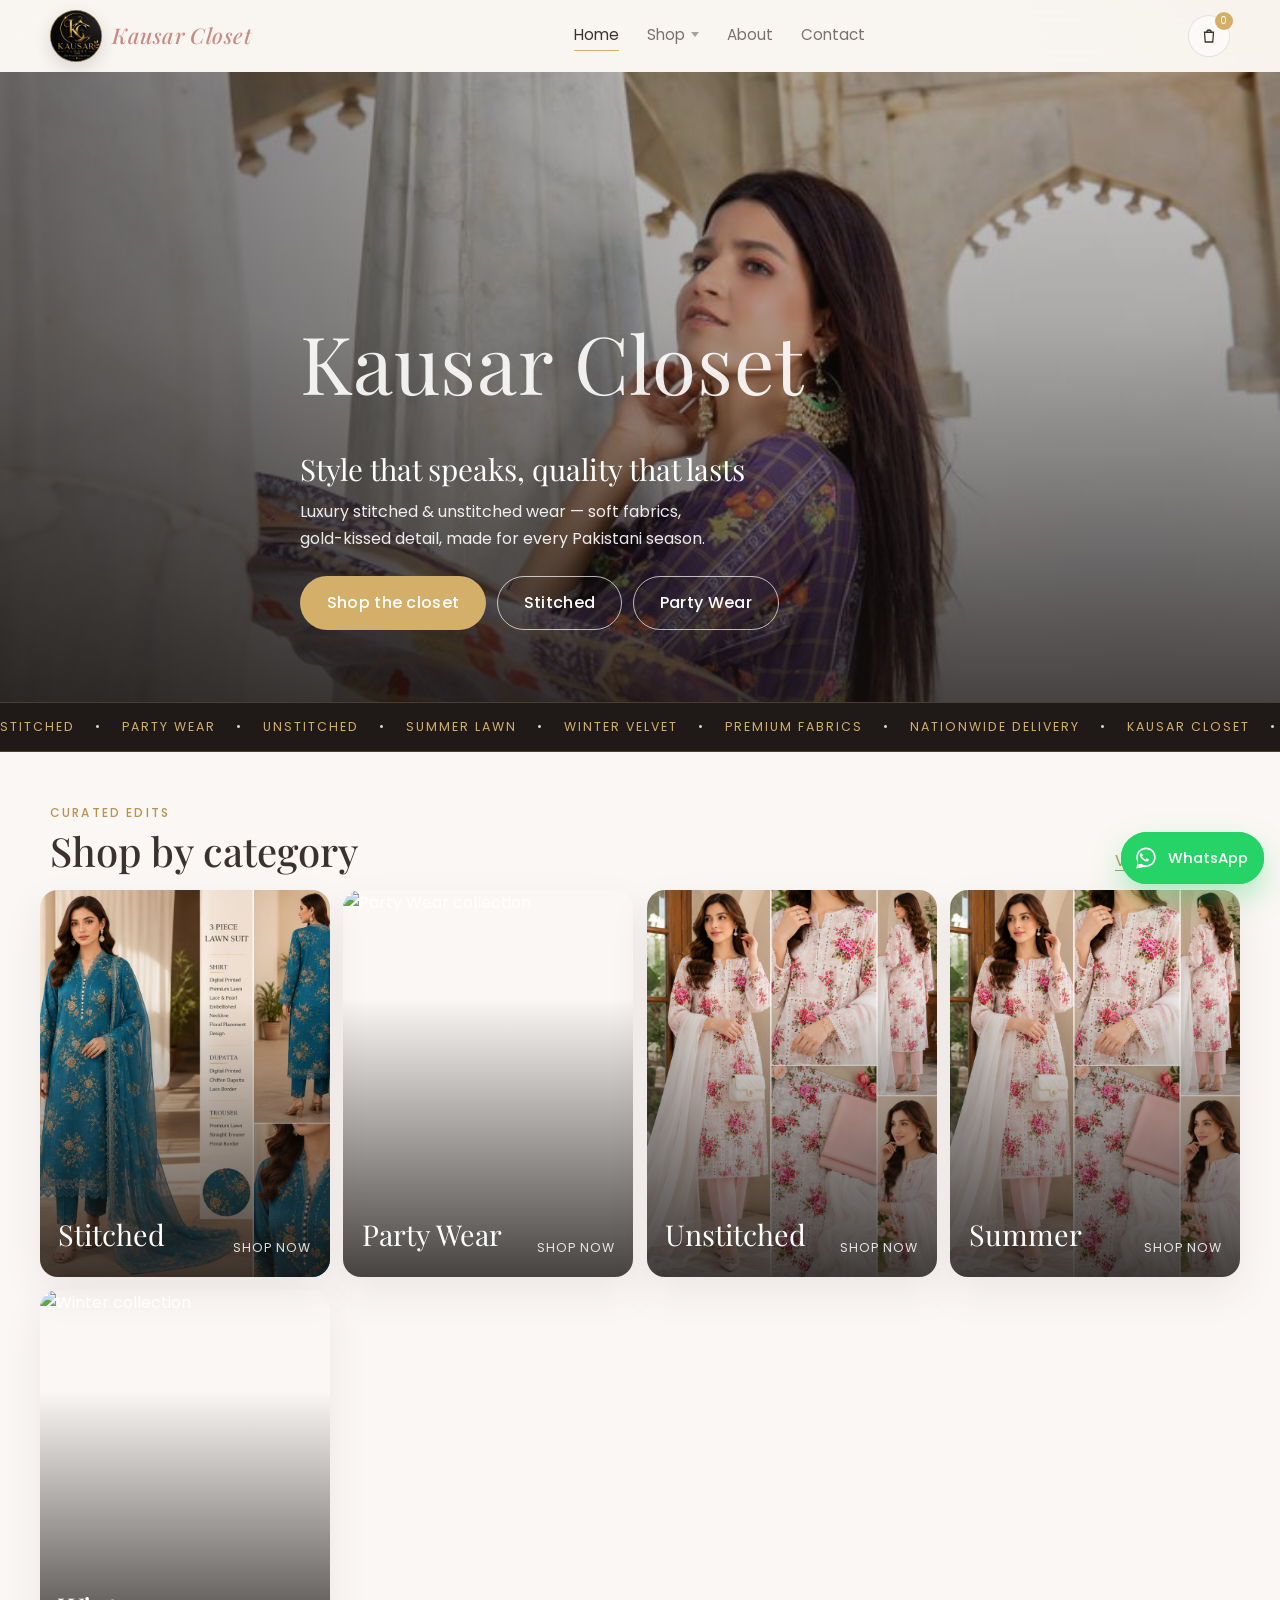
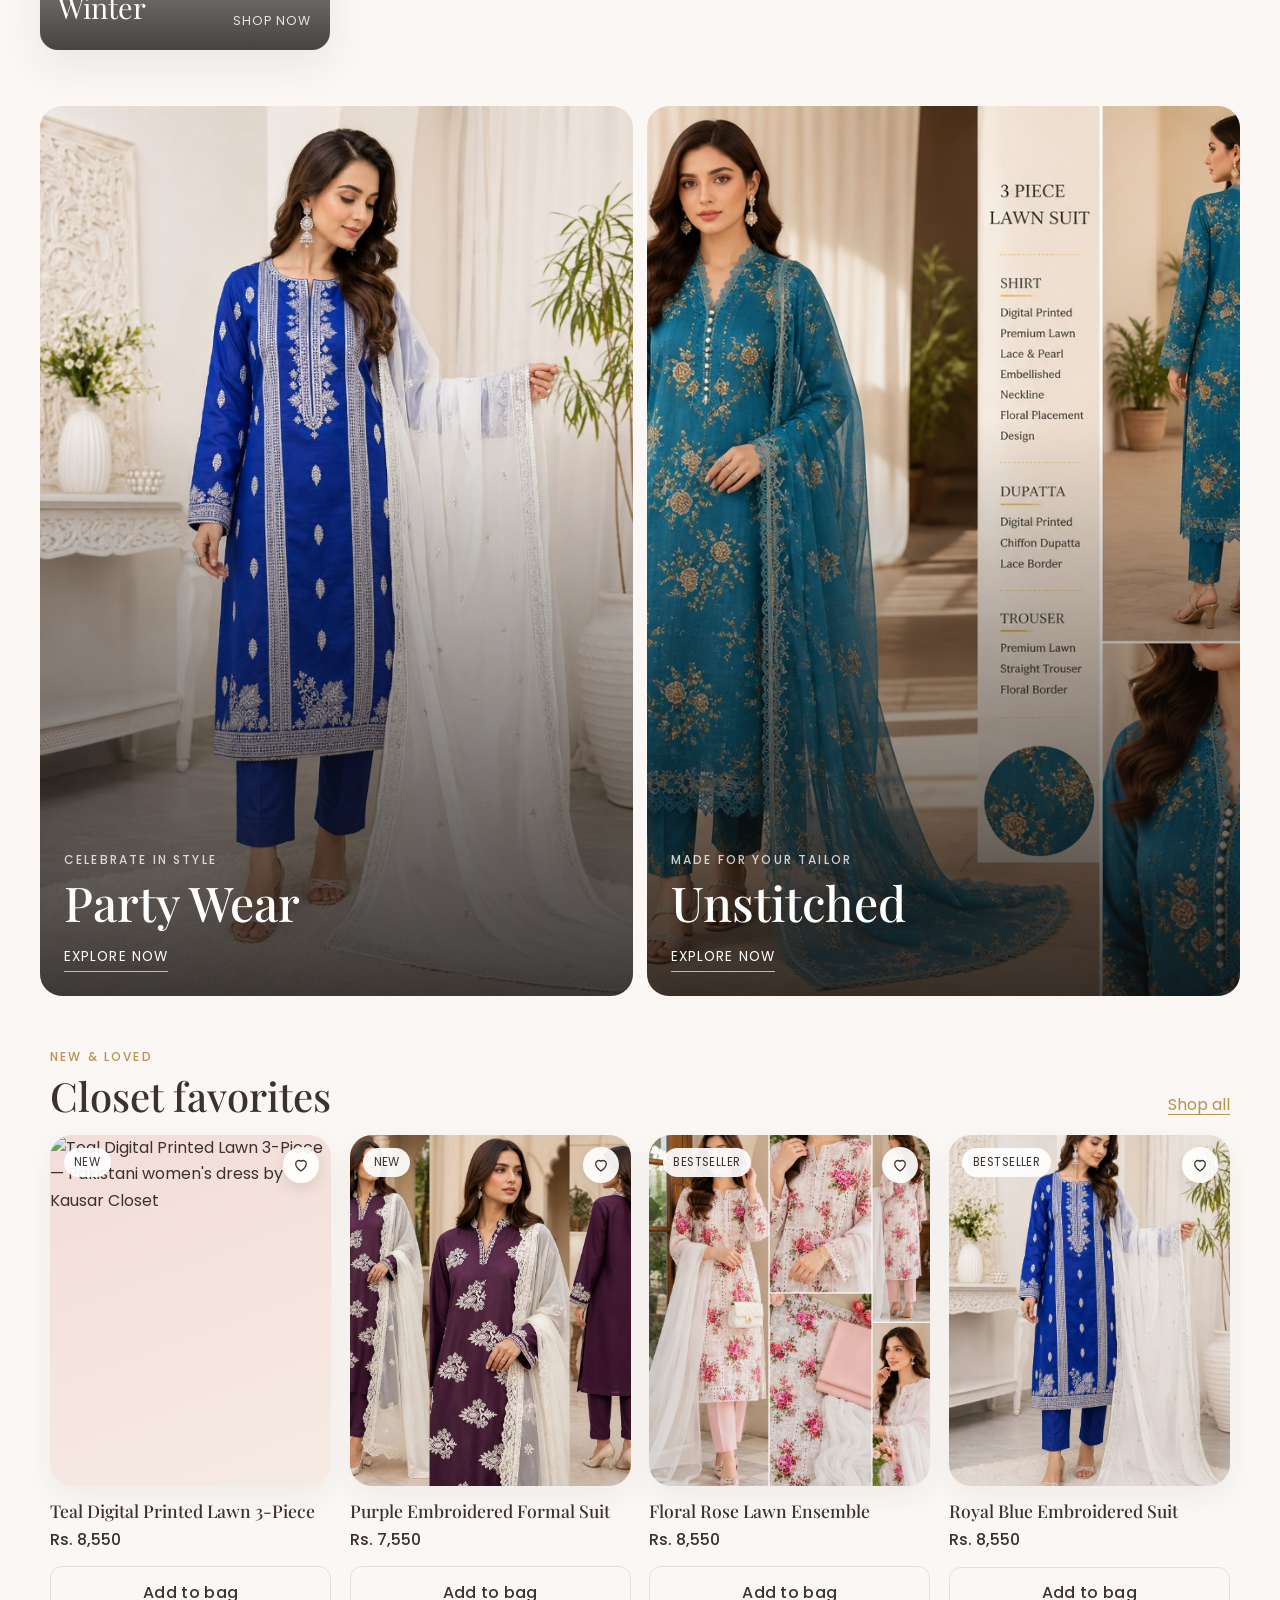
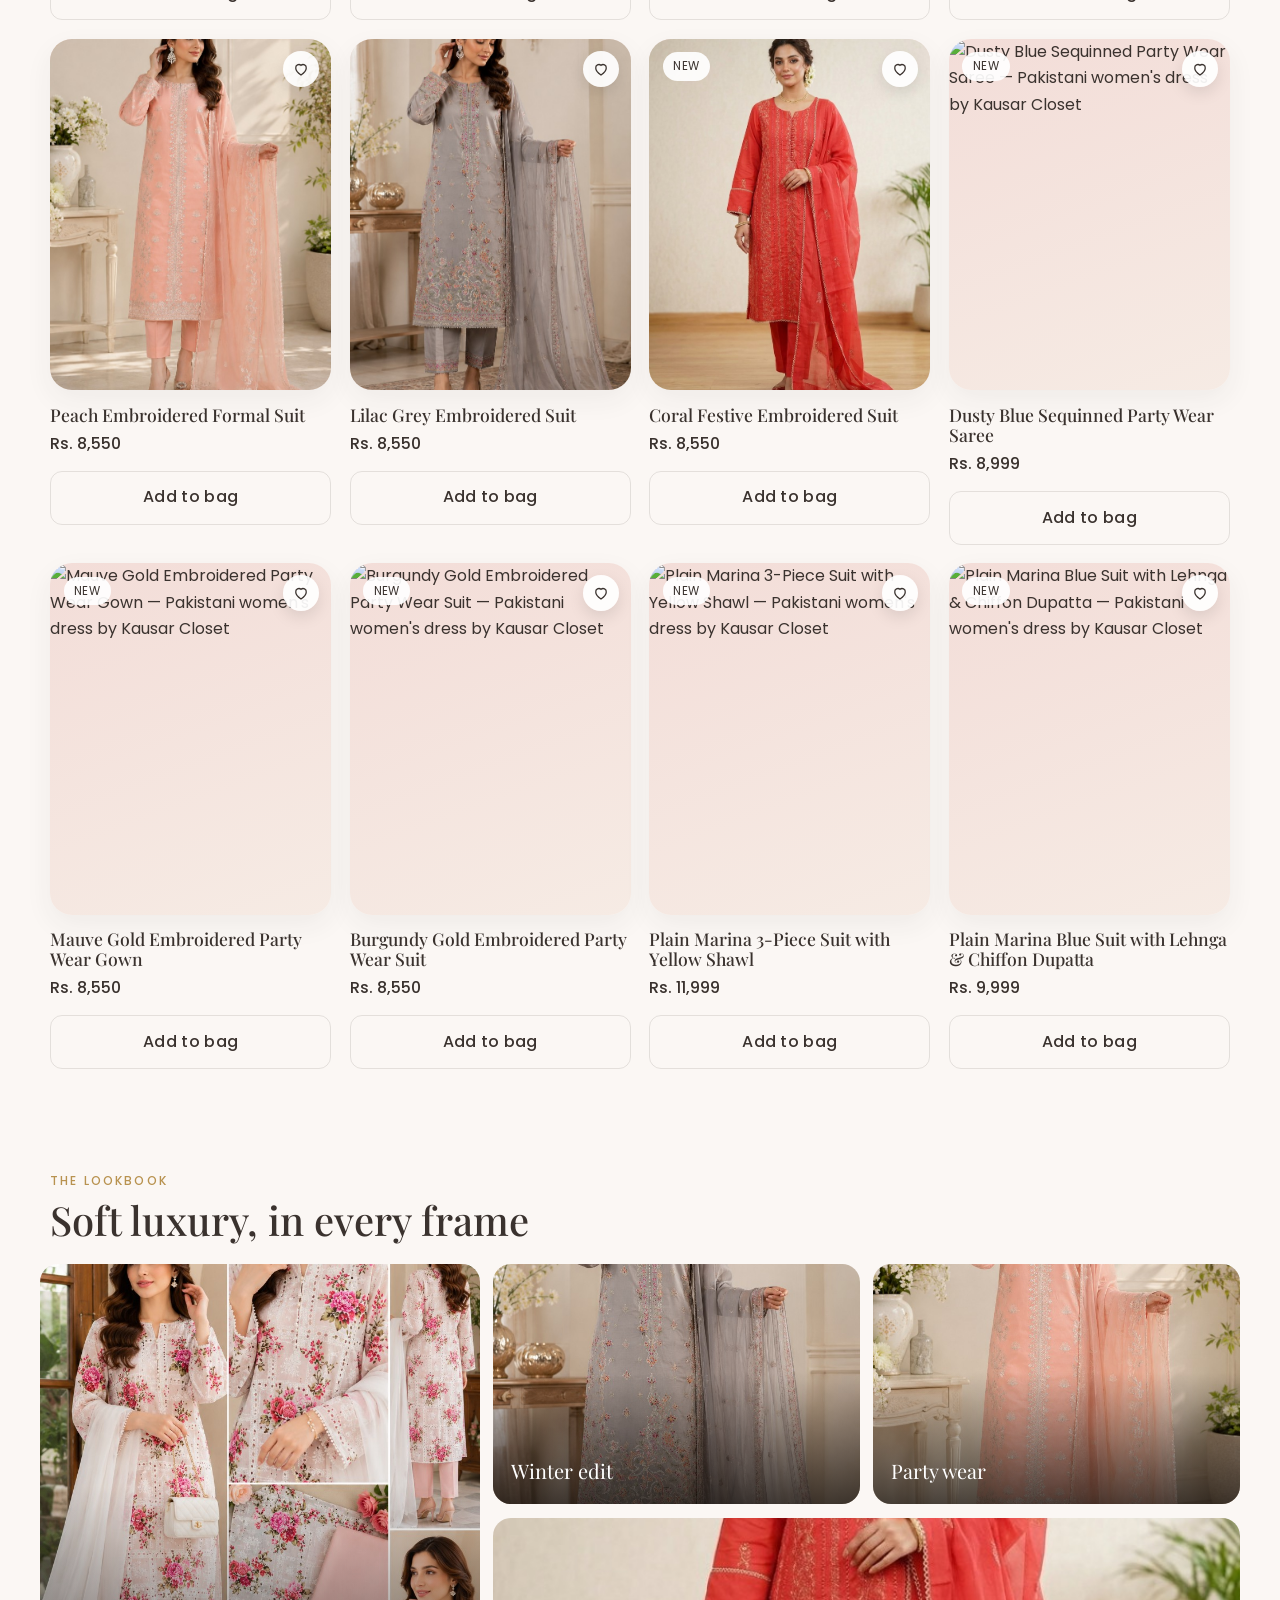
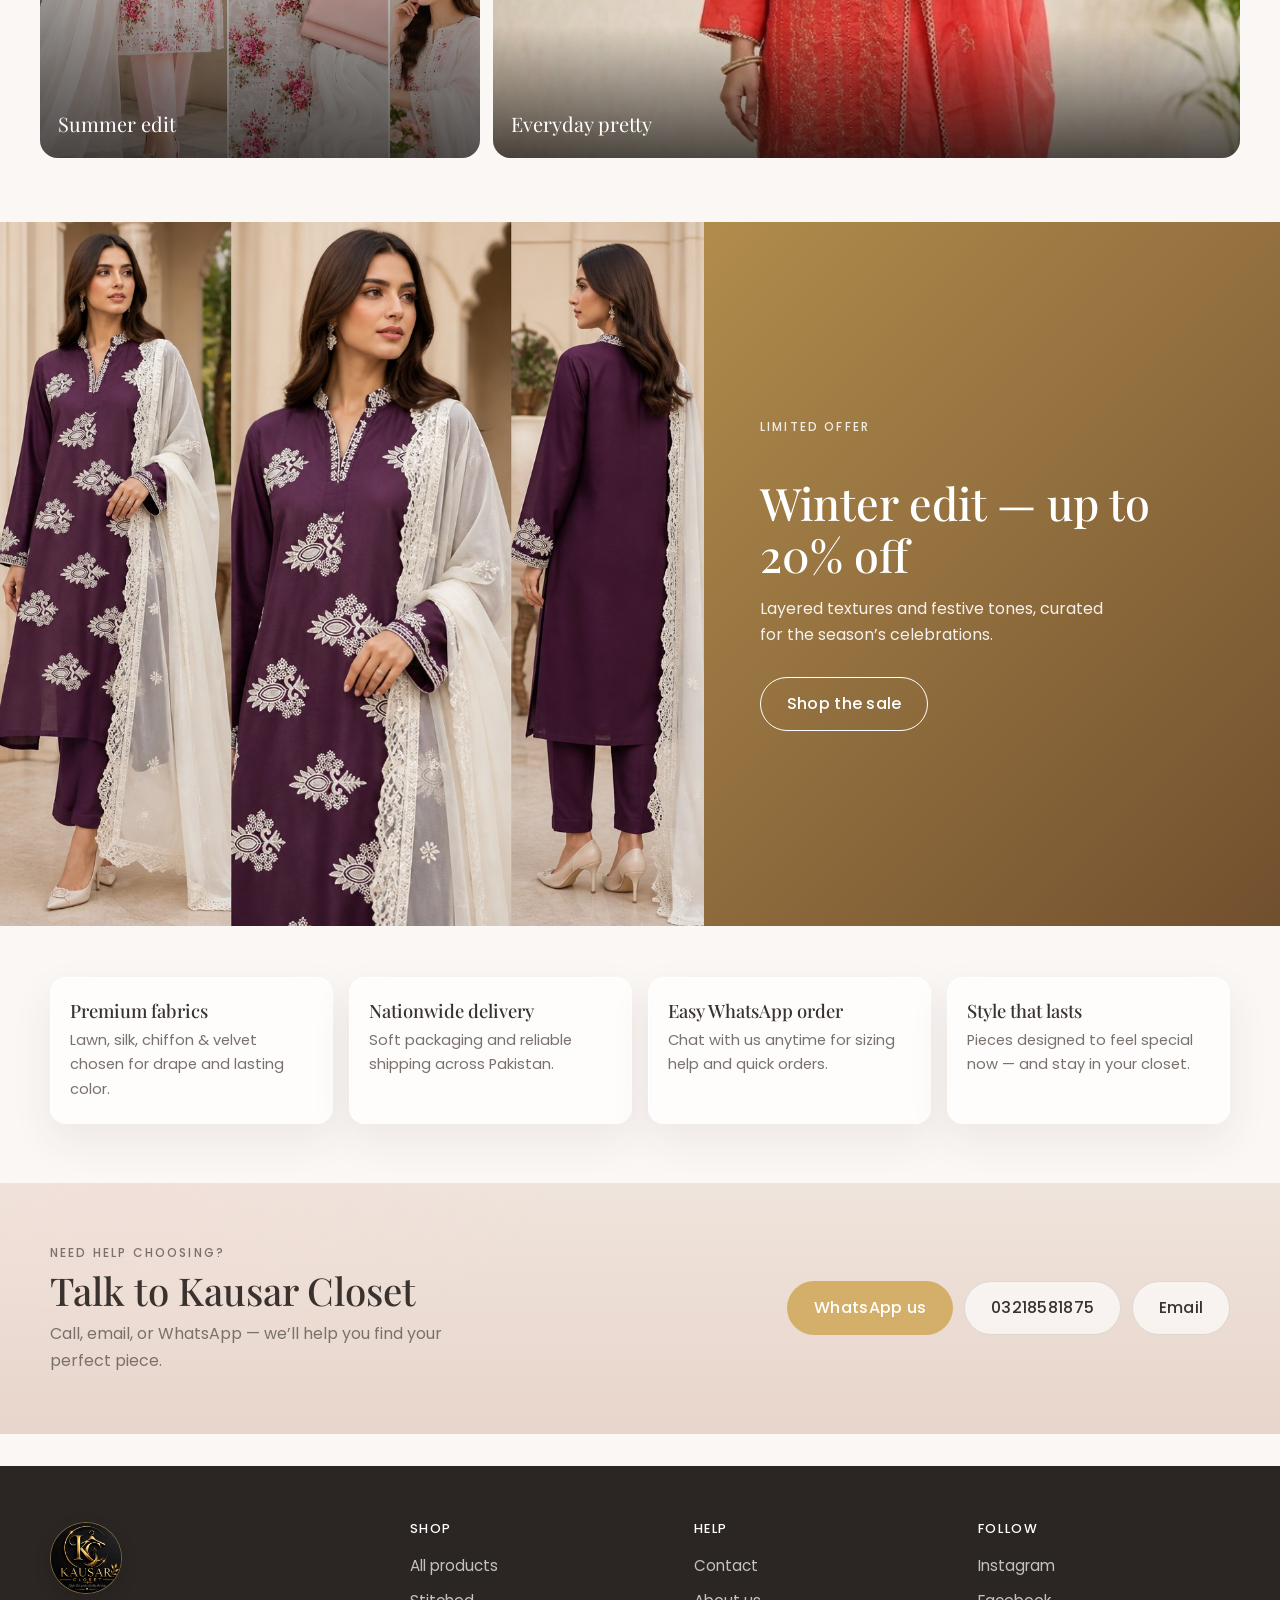
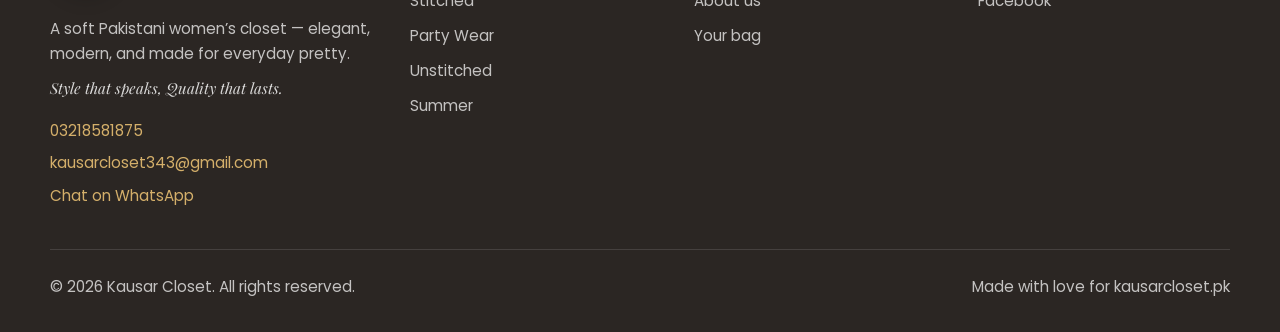
==== commit 637b1908: "Add files via upload" ====
--- a/index.html
+++ b/index.html
@@ -79,7 +79,7 @@
       href="https://fonts.googleapis.com/css2?family=Playfair+Display:wght@400;500;600&family=Poppins:wght@300;400;500;600&display=swap"
       rel="stylesheet"
     />
-    <link rel="stylesheet" href="css/styles.css" />
+    <link rel="stylesheet" href="css/styles.css?v=38" />
   </head>
   <body>
     <header class="site-header">
@@ -336,10 +336,10 @@
       </div>
     </footer>
 
-    <script src="js/seo.js?v=24"></script>
-    <script src="js/data.js?v=24"></script>
-    <script src="js/cart.js?v=24"></script>
-    <script src="js/main.js?v=24"></script>
+    <script src="js/seo.js?v=38"></script>
+    <script src="js/data.js?v=38"></script>
+    <script src="js/cart.js?v=38"></script>
+    <script src="js/main.js?v=38"></script>
     <a
       class="whatsapp-float"
       href="https://wa.me/923218581875?text=Hi%20Kausar%20Closet%2C%20I%20have%20a%20question"
--- a/css/styles.css
+++ b/css/styles.css
@@ -1827,6 +1827,14 @@
   font-weight: 500;
 }
 
+.sticky-checkout {
+  display: none;
+}
+
+.cart-summary [data-proceed-checkout] {
+  margin-top: 0.5rem;
+}
+
 .empty-state {
   text-align: center;
   padding: 4rem 1rem 5rem;
@@ -2003,6 +2011,14 @@
   transform: translateY(0);
 }
 
+/* Safety: never leave the site blank if JS fails to mark reveals visible */
+@media (scripting: none) {
+  .reveal {
+    opacity: 1;
+    transform: none;
+  }
+}
+
 @keyframes rise {
   from {
     opacity: 0;
@@ -2283,6 +2299,50 @@
 
   .checkout-summary {
     position: static;
+  }
+
+  .sticky-checkout {
+    position: fixed;
+    left: 0.75rem;
+    right: 0.75rem;
+    bottom: calc(0.75rem + env(safe-area-inset-bottom, 0px));
+    z-index: 90;
+    display: flex;
+    align-items: center;
+    justify-content: space-between;
+    gap: 0.85rem;
+    padding: 0.85rem 1rem;
+    border-radius: 999px;
+    background: rgba(255, 255, 255, 0.96);
+    border: 1px solid var(--line);
+    box-shadow: 0 14px 40px rgba(58, 50, 46, 0.18);
+    backdrop-filter: blur(12px);
+  }
+
+  .sticky-checkout-info {
+    display: grid;
+    gap: 0.1rem;
+  }
+
+  .sticky-checkout-info span {
+    font-size: 0.72rem;
+    letter-spacing: 0.08em;
+    text-transform: uppercase;
+    color: var(--ink-soft);
+  }
+
+  .sticky-checkout-info strong {
+    font-size: 1rem;
+    color: var(--ink);
+  }
+
+  .sticky-checkout .btn {
+    white-space: nowrap;
+    flex-shrink: 0;
+  }
+
+  body:has(.sticky-checkout) {
+    padding-bottom: 6.5rem;
   }
 
   .checkout-fields {
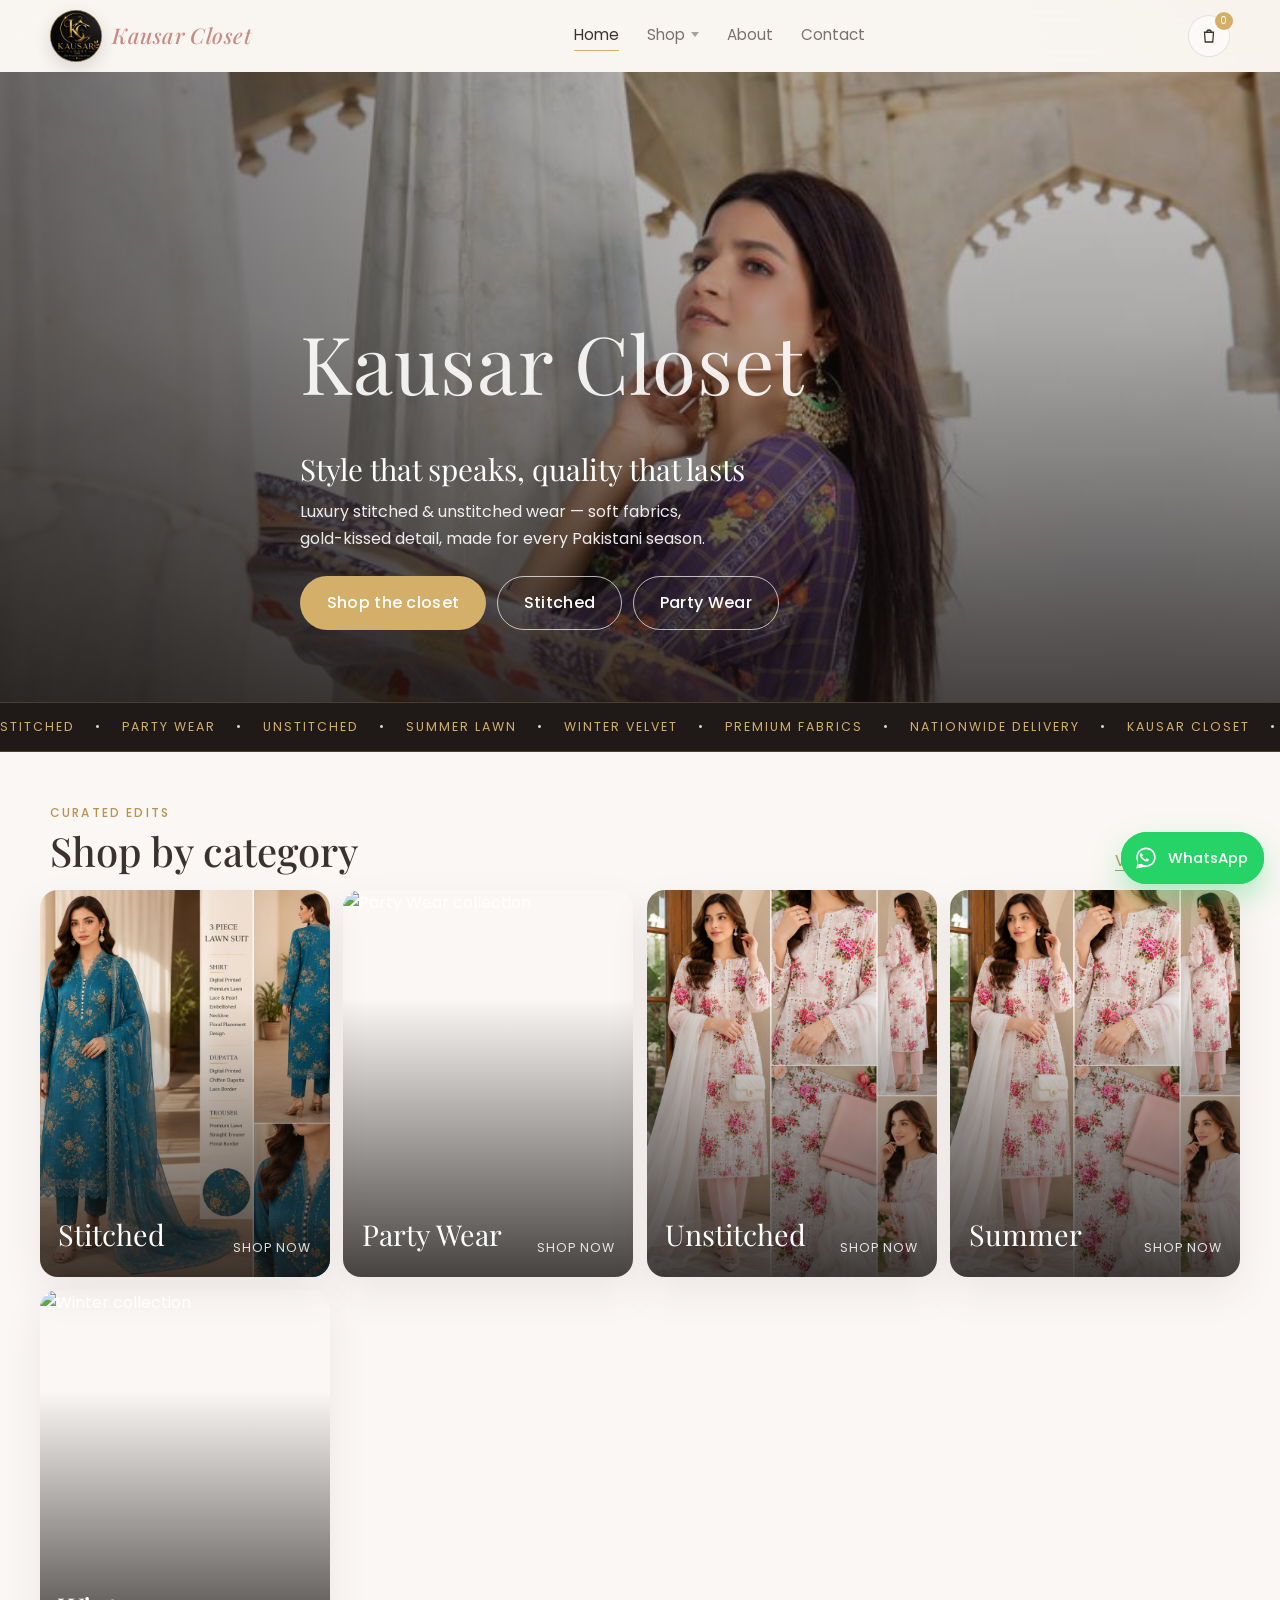
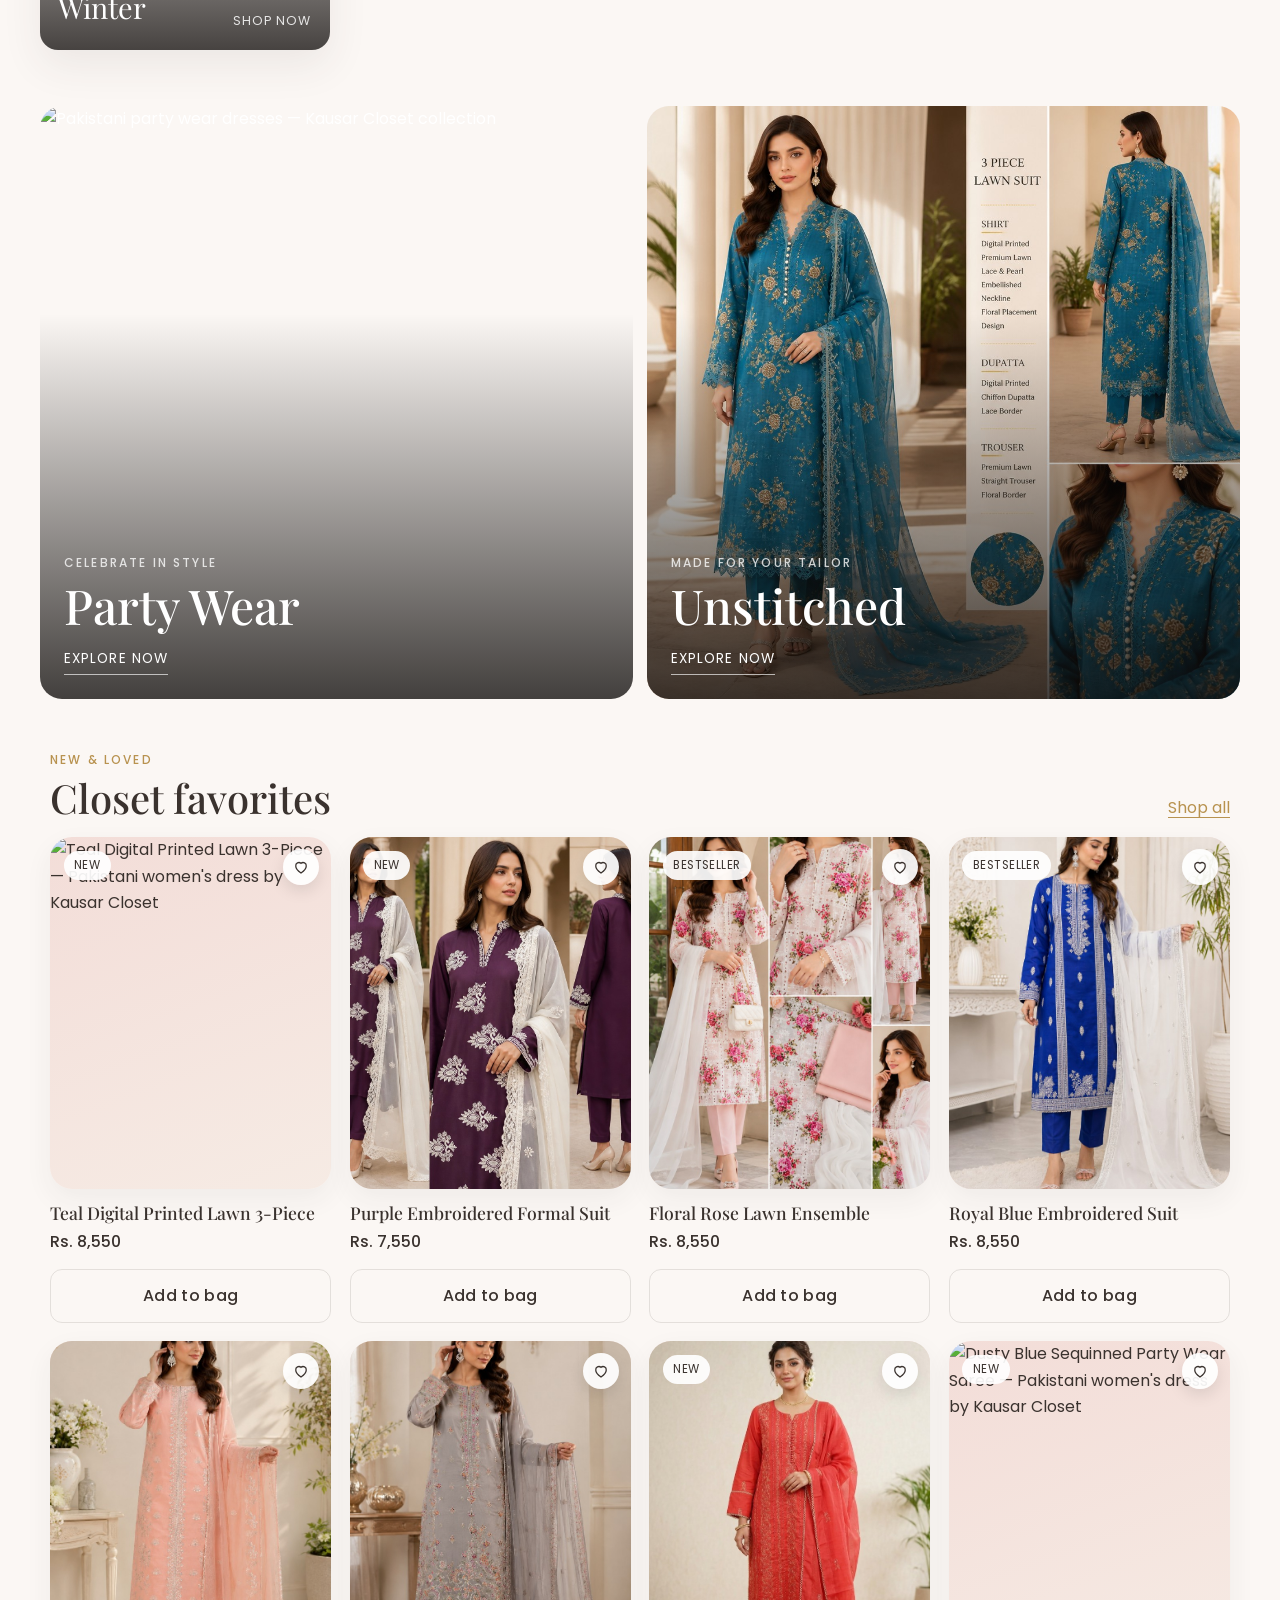
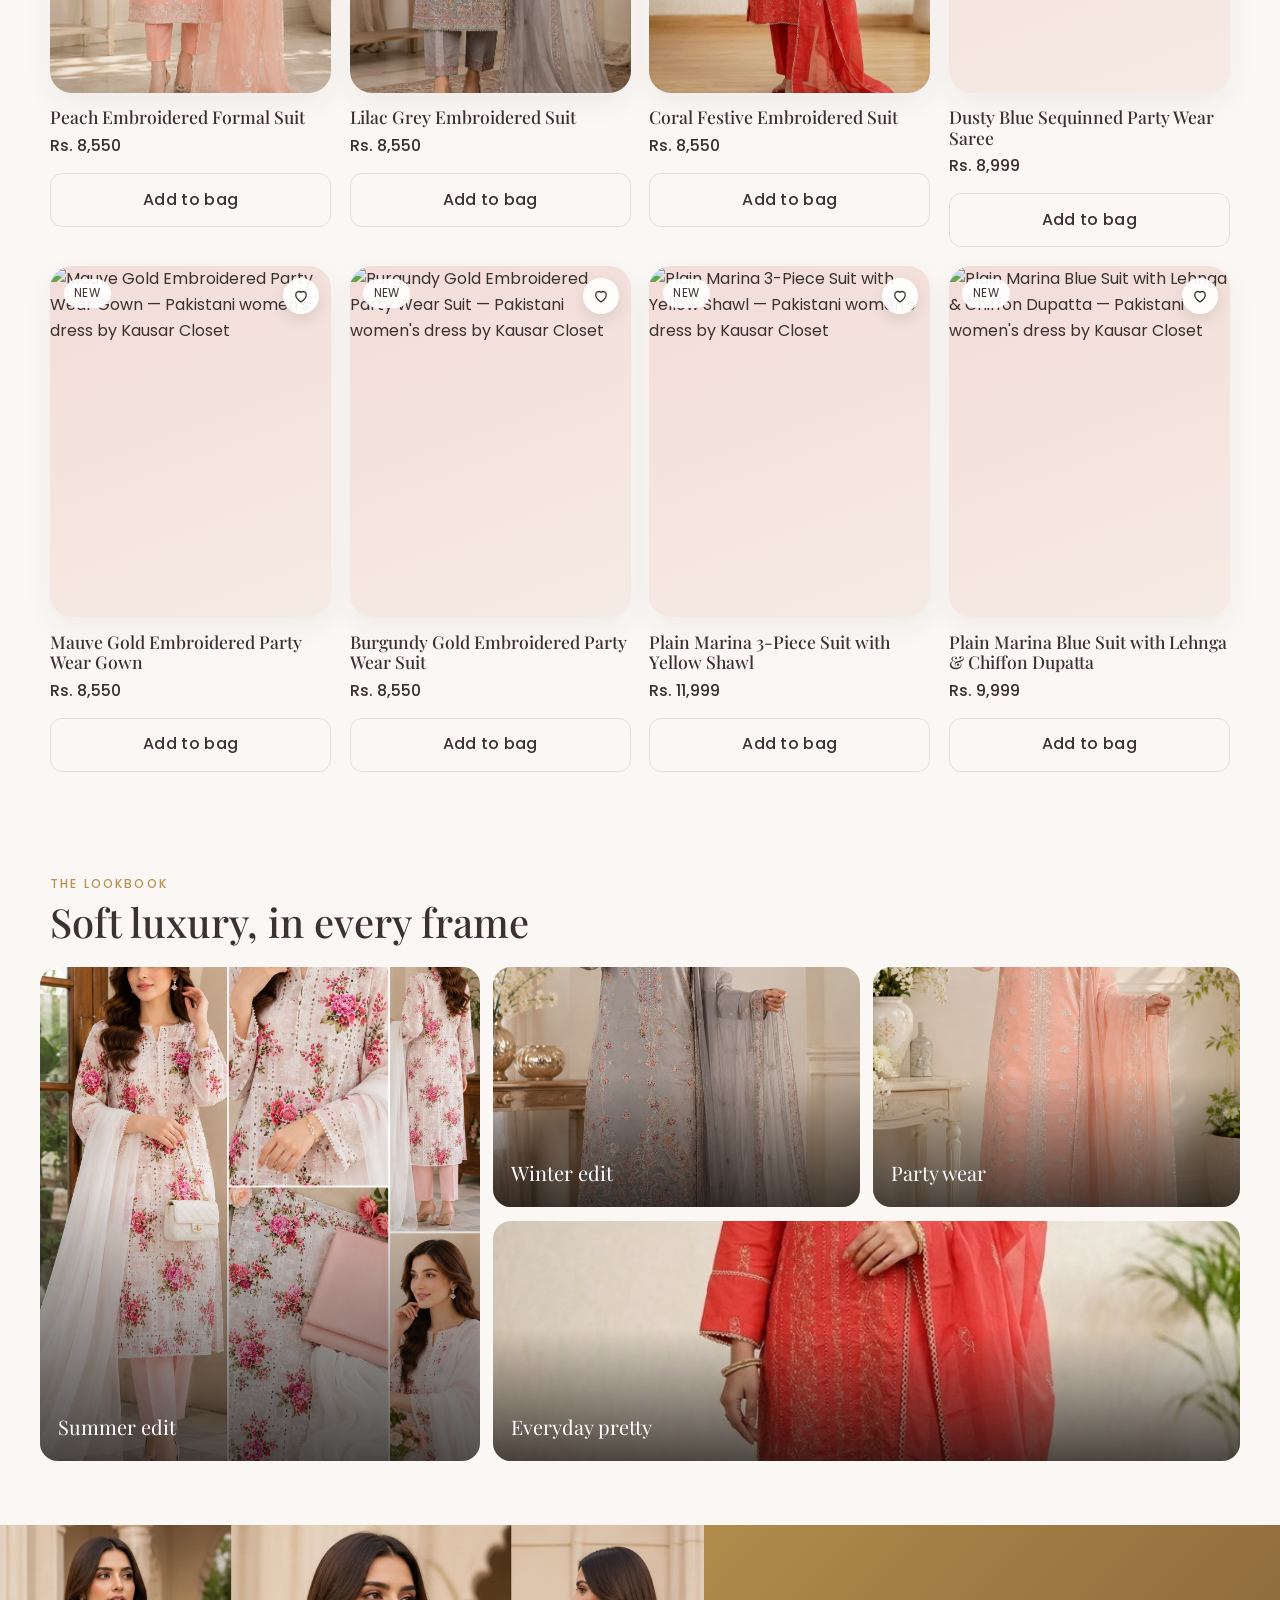
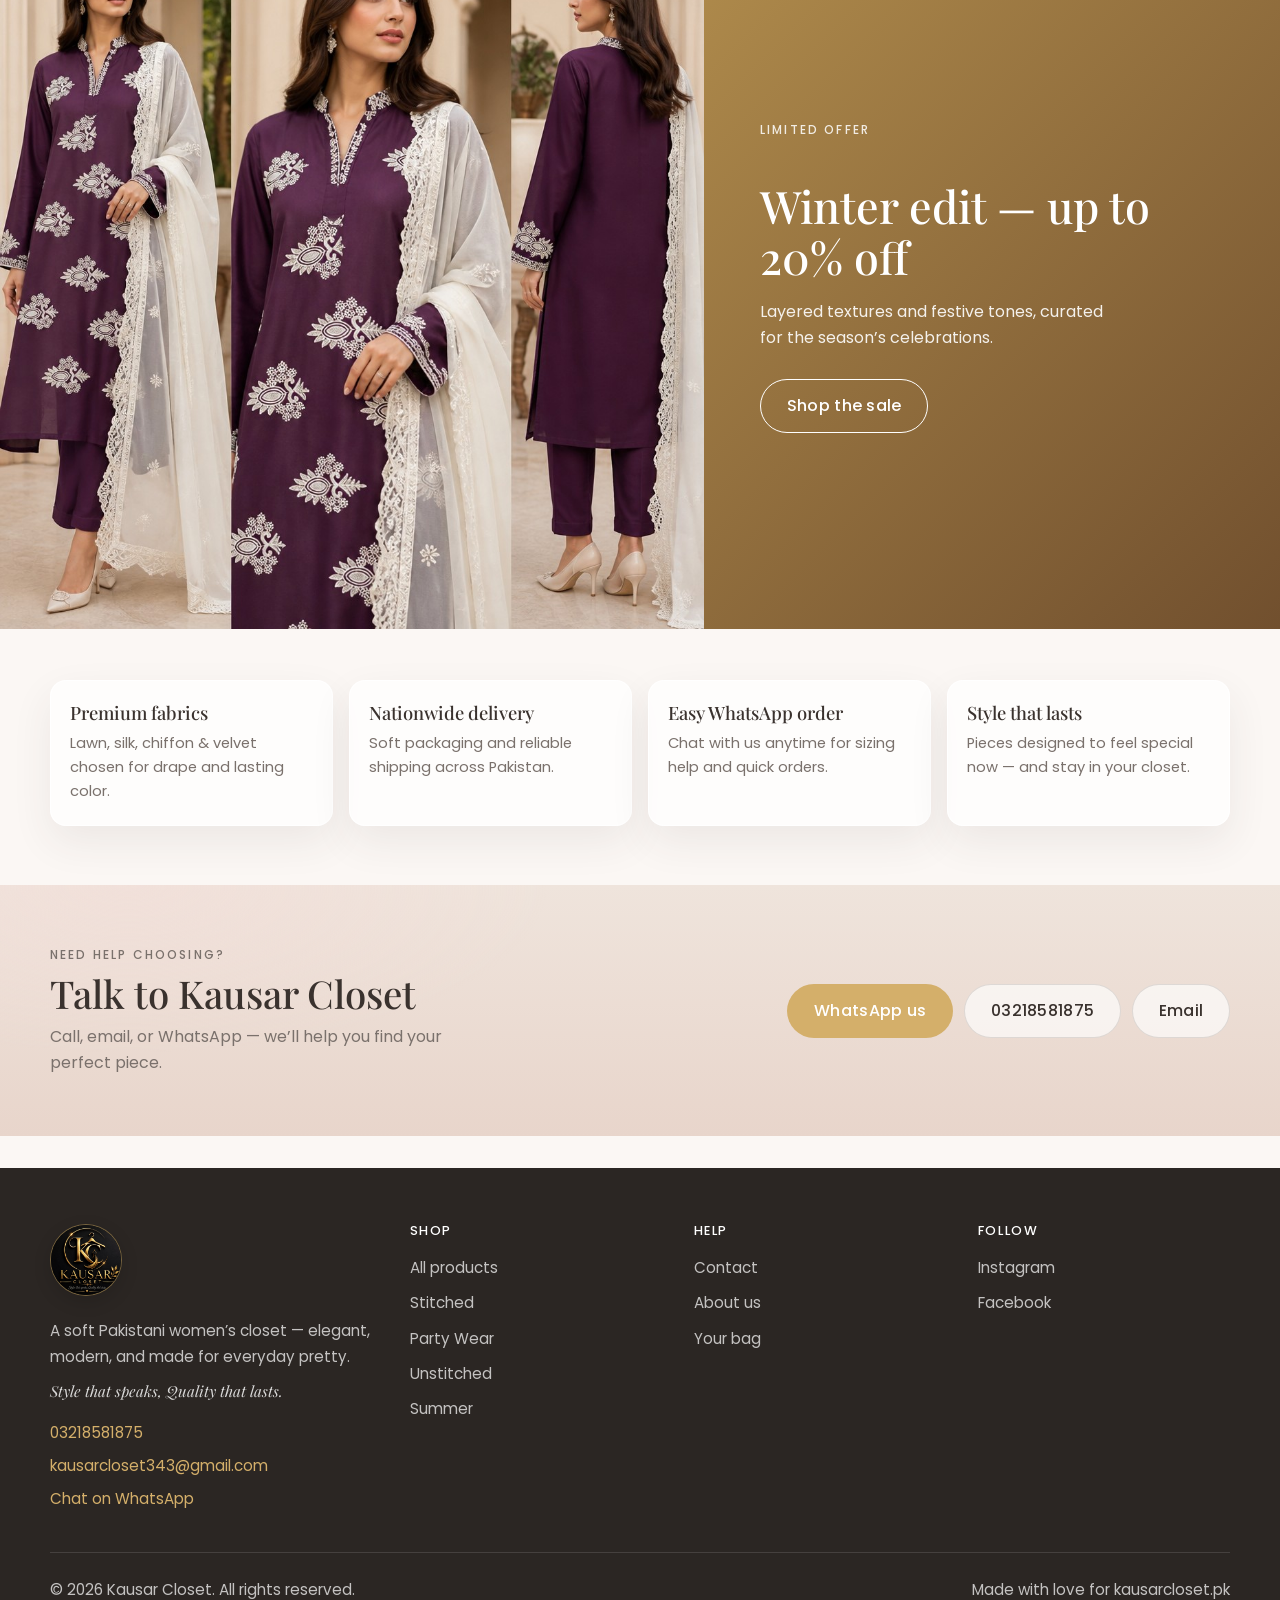
==== commit 47b250dd: "Add files via upload" ====
--- a/index.html
+++ b/index.html
@@ -79,7 +79,7 @@
       href="https://fonts.googleapis.com/css2?family=Playfair+Display:wght@400;500;600&family=Poppins:wght@300;400;500;600&display=swap"
       rel="stylesheet"
     />
-    <link rel="stylesheet" href="css/styles.css?v=38" />
+    <link rel="stylesheet" href="css/styles.css?v=46" />
   </head>
   <body>
     <header class="site-header">
@@ -160,7 +160,7 @@
       <section class="editorial">
         <a class="editorial-panel reveal" href="shop.html?category=partywear">
           <img
-            src="images/dresses/ChatGPT_Image_Jun_12__2026__12_15_43_PM-2d83cd5f-b2a1-4560-ad43-c1e8fb4c5774.png"
+            src="images/dresses/01.jpg"
             alt="Pakistani party wear dresses — Kausar Closet collection"
           />
           <div class="editorial-copy">
@@ -171,7 +171,7 @@
         </a>
         <a class="editorial-panel reveal" href="shop.html?category=unstitched">
           <img
-            src="images/dresses/openart-gpt-image-2-edit-1_1781247168605_93f8f8d8-4ba07b5d-21bb-4611-be1c-ada21c6b756f.png"
+            src="images/dresses/dress-01.png"
             alt="Unstitched lawn suits — Kausar Closet"
           />
           <div class="editorial-copy">
@@ -202,19 +202,19 @@
         </div>
         <div class="lookbook-grid">
           <a class="lookbook-item tall reveal" href="shop.html?season=summer">
-            <img src="images/dresses/ChatGPT_Image_Jun_12__2026__12_09_13_PM-4ccfb192-ed23-46f2-8f4c-86222f01ee28.png" alt="Summer lawn dress — Kausar Closet" />
+            <img src="images/dresses/dress-03.png" alt="Summer lawn dress — Kausar Closet" />
             <span>Summer edit</span>
           </a>
           <a class="lookbook-item reveal" href="shop.html?season=winter">
-            <img src="images/dresses/ChatGPT_Image_Jun_12__2026__12_21_53_PM-acbcbb9b-b437-4c44-b190-1f8b310de6d7.png" alt="Winter stitched outfit — Kausar Closet" />
+            <img src="images/dresses/dress-06.png" alt="Winter stitched outfit — Kausar Closet" />
             <span>Winter edit</span>
           </a>
           <a class="lookbook-item reveal" href="shop.html?category=partywear">
-            <img src="images/dresses/ChatGPT_Image_Jun_12__2026__12_18_59_PM-d9ed36e4-d057-4223-8200-35a41bc79ed8.png" alt="Festive party wear dress — Kausar Closet" />
+            <img src="images/dresses/dress-05.png" alt="Festive party wear dress — Kausar Closet" />
             <span>Party wear</span>
           </a>
           <a class="lookbook-item wide reveal" href="shop.html">
-            <img src="images/dresses/Gemini_Generated_Image_ppmfowppmfowppmf-2f299308-337a-46da-9046-ed47f07273a7.png" alt="Everyday Pakistani lawn dress — Kausar Closet" />
+            <img src="images/dresses/dress-07.png" alt="Everyday Pakistani lawn dress — Kausar Closet" />
             <span>Everyday pretty</span>
           </a>
         </div>
@@ -223,7 +223,7 @@
       <section class="promo promo-rich">
         <div class="promo-media">
           <img
-            src="images/dresses/openart-gpt-image-2-edit-1_1781247405779_ece7c809-76edd102-9fc7-47de-b221-4cb760f523ff.png"
+            src="images/dresses/dress-02.png"
             alt="Winter sale collection"
           />
         </div>
@@ -336,10 +336,10 @@
       </div>
     </footer>
 
-    <script src="js/seo.js?v=38"></script>
-    <script src="js/data.js?v=38"></script>
-    <script src="js/cart.js?v=38"></script>
-    <script src="js/main.js?v=38"></script>
+    <script src="js/seo.js?v=46"></script>
+    <script src="js/data.js?v=46"></script>
+    <script src="js/cart.js?v=46"></script>
+    <script src="js/main.js?v=46"></script>
     <a
       class="whatsapp-float"
       href="https://wa.me/923218581875?text=Hi%20Kausar%20Closet%2C%20I%20have%20a%20question"
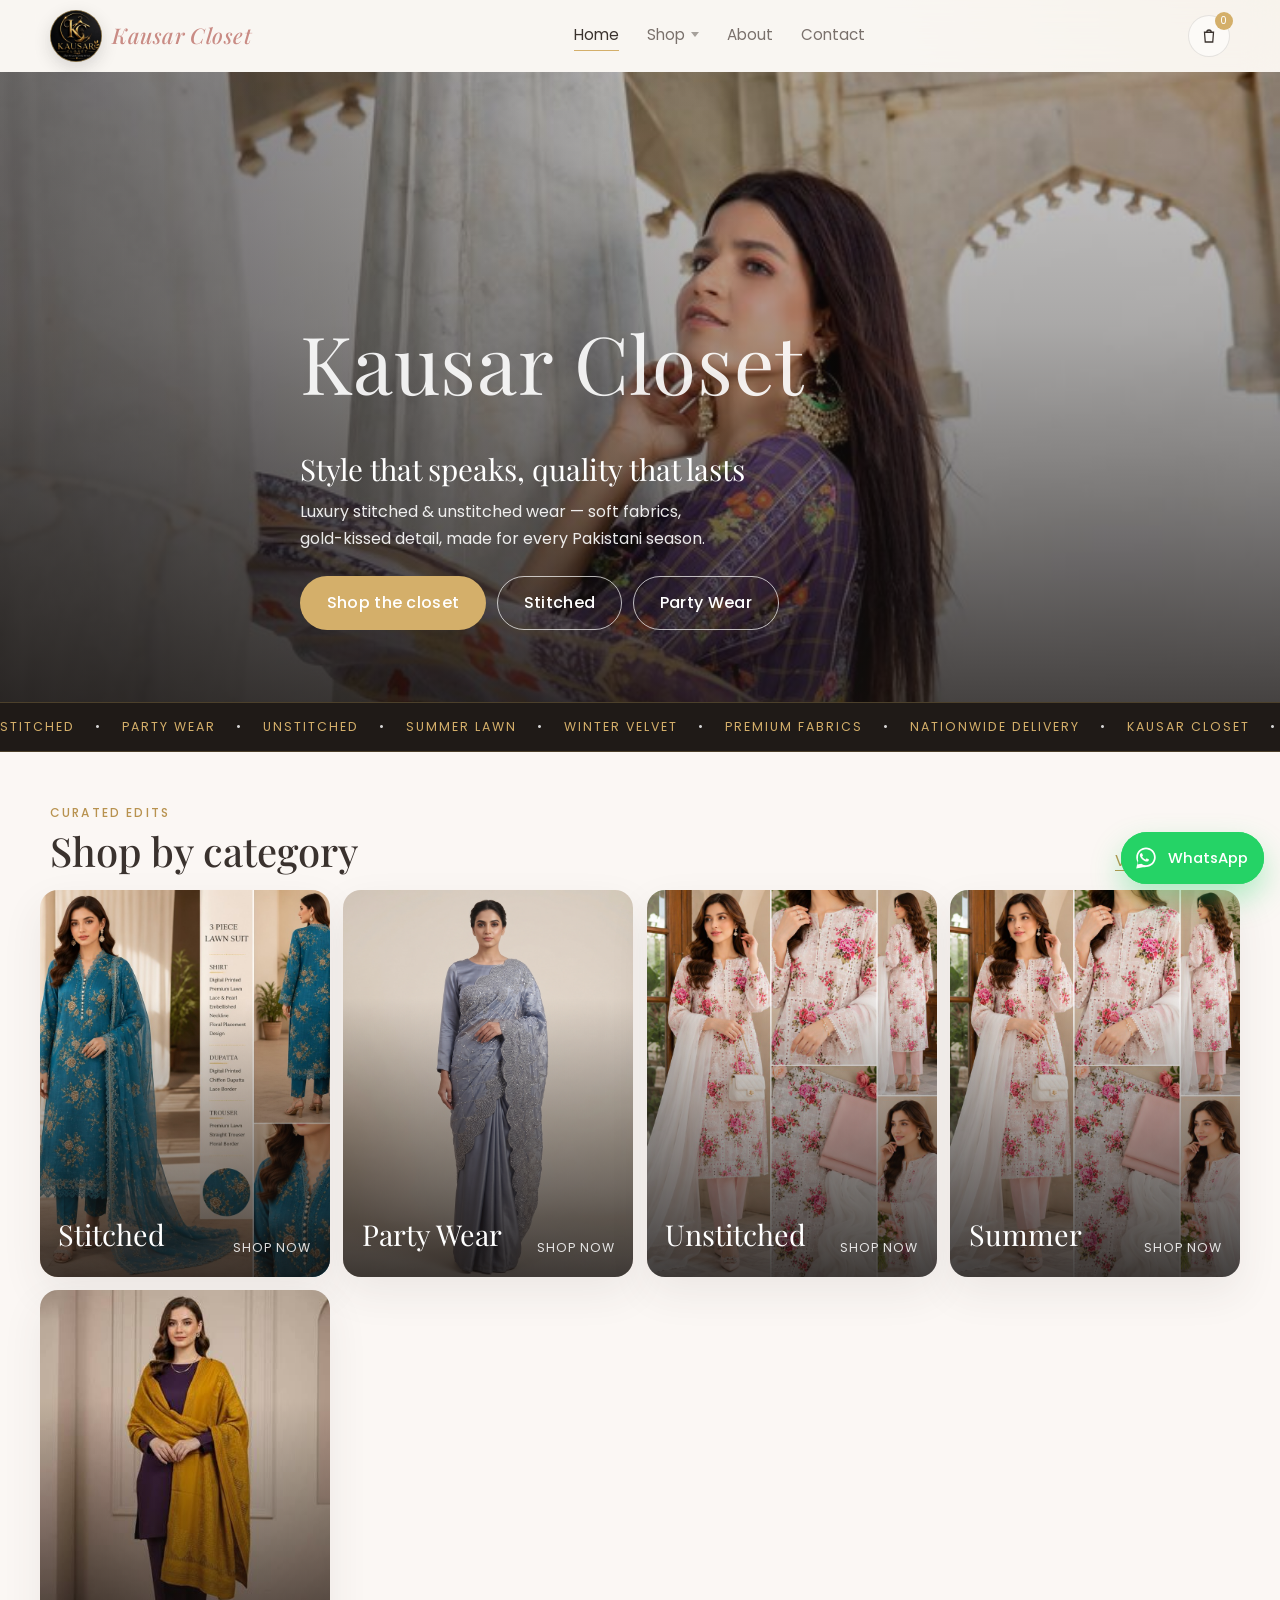
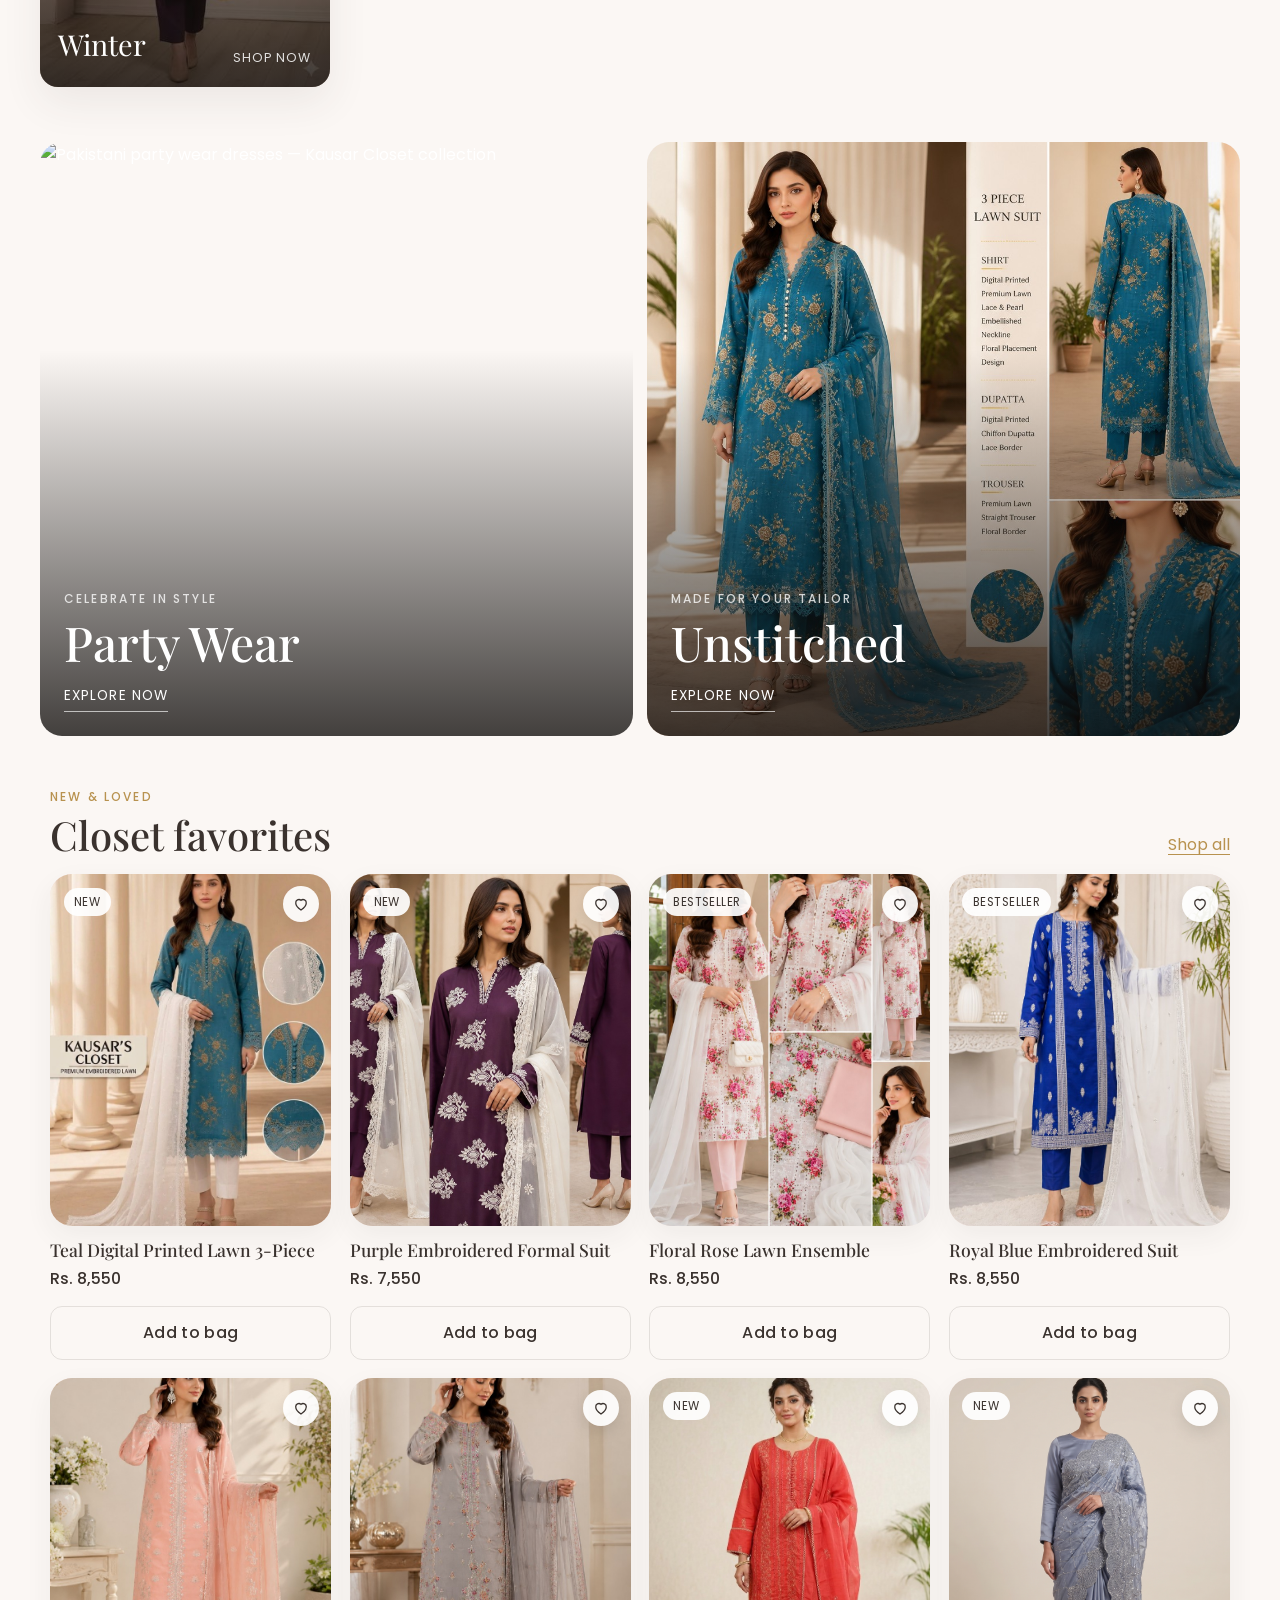
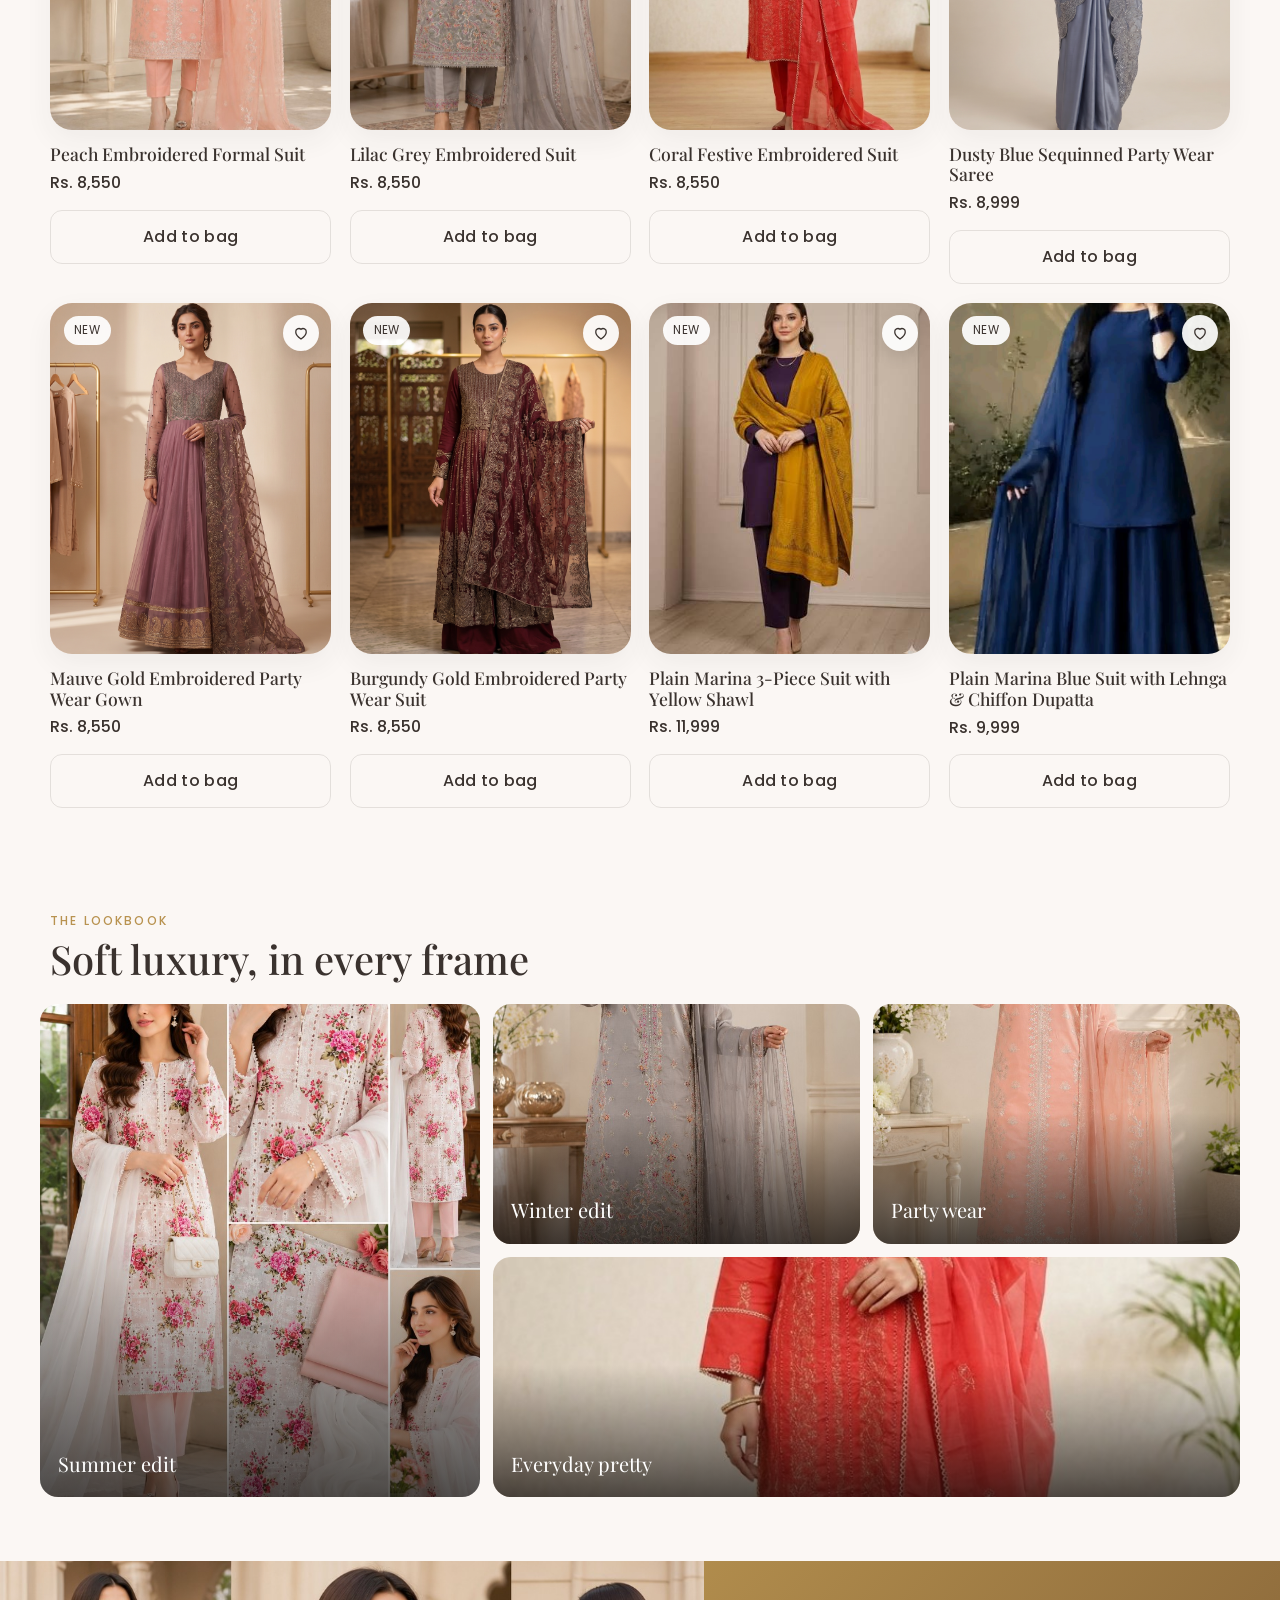
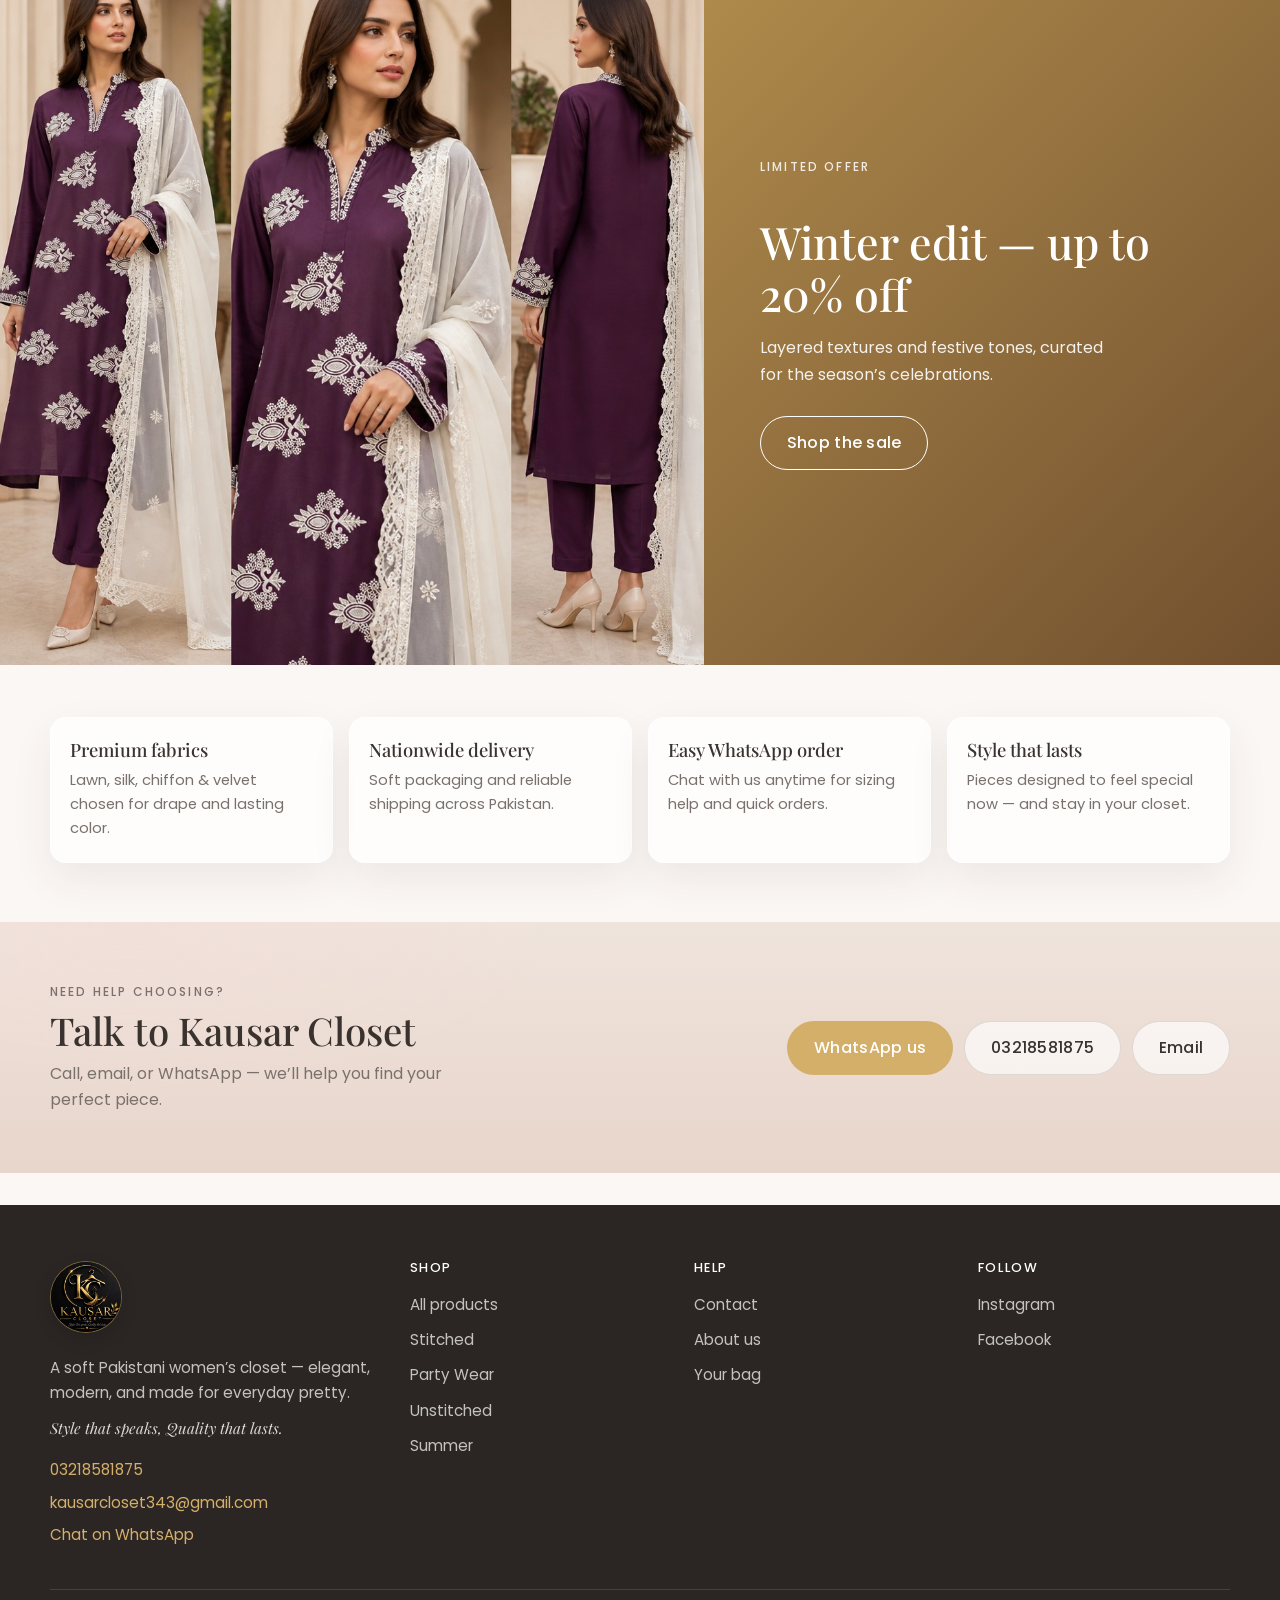
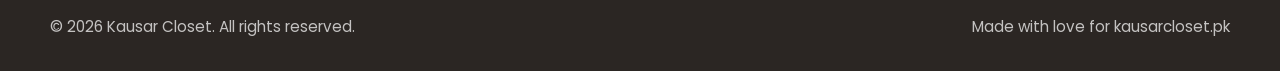
==== commit b1d82381: "Add files via upload" ====
--- a/index.html
+++ b/index.html
@@ -79,7 +79,7 @@
       href="https://fonts.googleapis.com/css2?family=Playfair+Display:wght@400;500;600&family=Poppins:wght@300;400;500;600&display=swap"
       rel="stylesheet"
     />
-    <link rel="stylesheet" href="css/styles.css?v=46" />
+    <link rel="stylesheet" href="css/styles.css?v=47" />
   </head>
   <body>
     <header class="site-header">
@@ -336,10 +336,10 @@
       </div>
     </footer>
 
-    <script src="js/seo.js?v=46"></script>
-    <script src="js/data.js?v=46"></script>
-    <script src="js/cart.js?v=46"></script>
-    <script src="js/main.js?v=46"></script>
+    <script src="js/seo.js?v=47"></script>
+    <script src="js/data.js?v=47"></script>
+    <script src="js/cart.js?v=47"></script>
+    <script src="js/main.js?v=47"></script>
     <a
       class="whatsapp-float"
       href="https://wa.me/923218581875?text=Hi%20Kausar%20Closet%2C%20I%20have%20a%20question"
--- a/css/styles.css
+++ b/css/styles.css
@@ -973,11 +973,18 @@
   width: 100%;
   height: 100%;
   object-fit: cover;
+  opacity: 1;
   transition: opacity 0.5s var(--ease), transform 0.8s var(--ease);
+}
+
+.product-img.primary {
+  opacity: 1;
+  z-index: 1;
 }
 
 .product-img.secondary {
   opacity: 0;
+  z-index: 0;
 }
 
 .product-media:hover .primary {
@@ -1047,7 +1054,7 @@
   color: #fff;
   background:
     linear-gradient(120deg, rgba(184, 146, 79, 0.95), rgba(212, 175, 106, 0.88)),
-    url("images/dresses/Gemini_Generated_Image_ppmfowppmfowppmf-2f299308-337a-46da-9046-ed47f07273a7.png") center/cover;
+    url("images/dresses/dress-07.png") center/cover;
 }
 
 .promo-rich {
@@ -2009,6 +2016,14 @@
 .reveal.is-visible {
   opacity: 1;
   transform: translateY(0);
+}
+
+/* Product & category tiles must stay visible even if reveal JS is late */
+.product-card.reveal,
+.category-tile.reveal,
+.lookbook-item.reveal {
+  opacity: 1;
+  transform: none;
 }
 
 /* Safety: never leave the site blank if JS fails to mark reveals visible */
